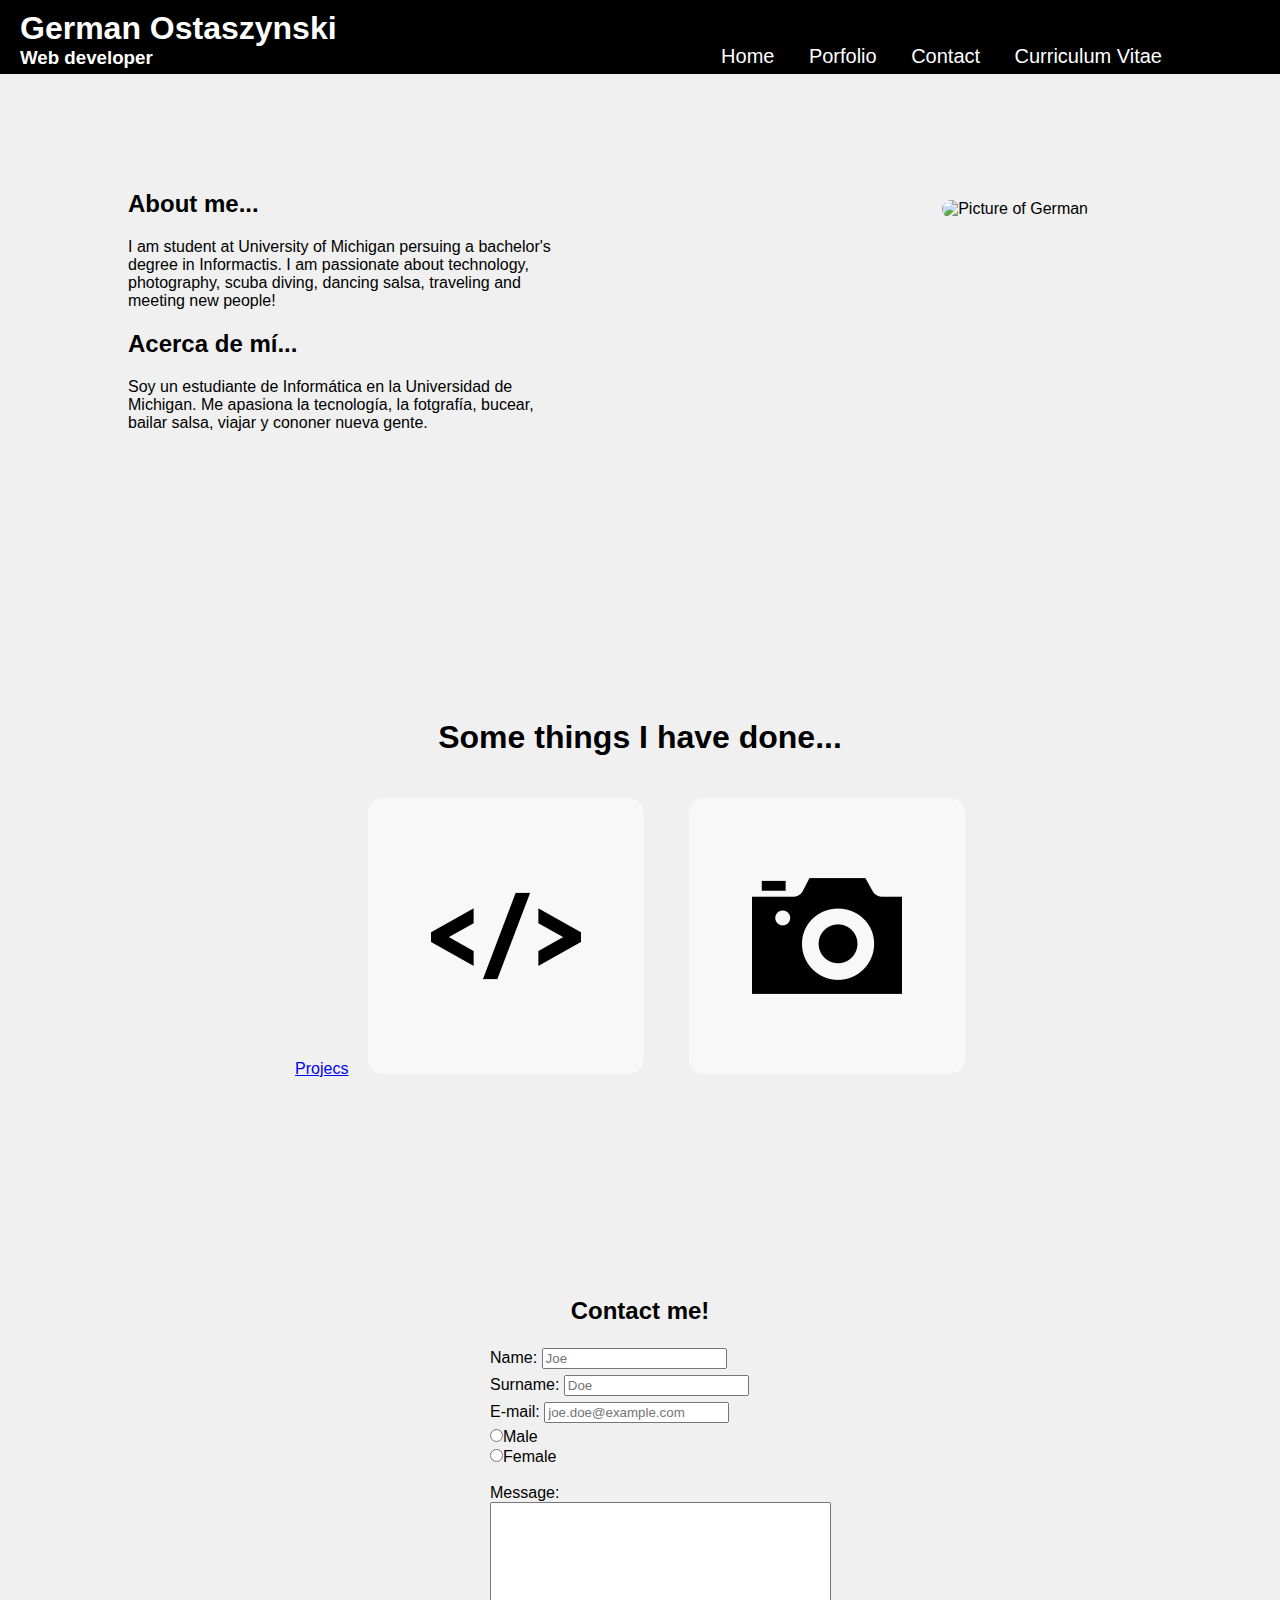
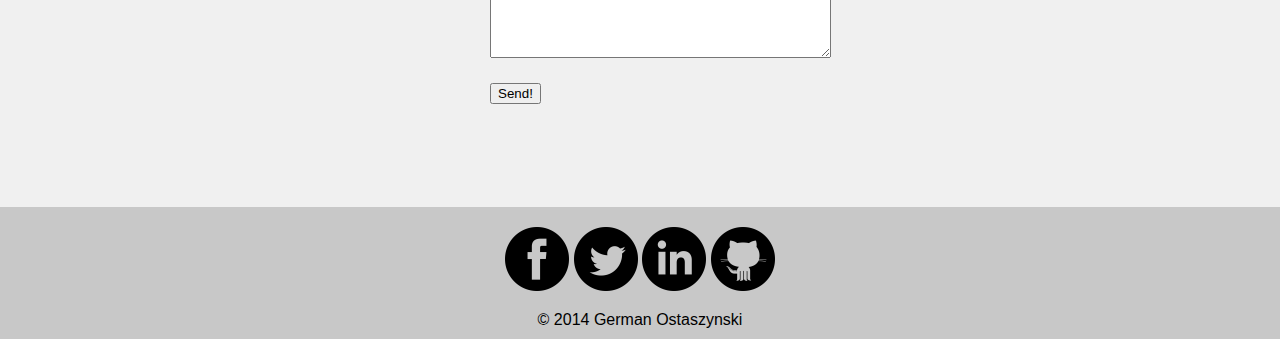
==== index.html @ 59f76b40 "first commit" ====
<!doctype html>
<html>	
  <head> 
    <title>German Ostaszynski | Web developer</title>
    <link rel="icon" href="favicon.ico" type="image/x-icon">
    <link rel="stylesheet" href="stylesheet/main.css">
  </head>
	
  <body>

    <header>
      <div id="name">
	<a href="index.html">
	  <h1>German Ostaszynski</h1>
	  <h3>Web developer</h3>
	</a>
      </div>
      <nav>
	<ul>
	  <li><a href="#about_me" class="smoothScroll">Home</a></li>
	  <li><a href="#portfolio" class="smoothScroll">Porfolio</a></li>
      	  <li><a href="#contact" class="smoothScroll">Contact</a></li>
	  <li><a href="other/resume_GO.pdf">Curriculum Vitae</a></li>
	</ul>
      </nav>
    </header>
		
    <div class = "general_div" id = "about_me">
      <div class="left">
	<h2>About me...</h2>
	<p>
	  I am student at University of Michigan persuing a bachelor's degree in Informactis. I am passionate about technology, photography, scuba diving, dancing salsa, traveling and meeting new people!
	</p>
      	<h2>Acerca de m&iacute;...</h2>
      	<p>
	  Soy un estudiante de Inform&aacute;tica en la Universidad de Michigan. Me apasiona la tecnolog&iacute;a, la fotgraf&iacute;a, bucear, bailar salsa, viajar y cononer nueva gente.
	</p>
      </div>
			
      <div class = "right">
      	<img src="img/volcan_poas.JPG" alt="Picture of German"></a>
      </div>
    </div>

    <a name ="porfolio"></a>
    <div id="portfolio" class = "general_div">
      <h1>Some things I have done...</h1>
      <a href = "code.html">Projecs<img src="img/html.png" alt="Code Icon"></a>
      <a href = "photography.html"><img src="img/photo.png" alt="Camera Icon"></a>
    </div>

    <a name ="contact"></a>
    <div id ="contact" class = "general_div">
      <h2>Contact me!</h2>
      <div id = "contact_div">
	<form action="#" method="POST" name="my_form">
	  <label for="Name">Name:</label>
	  <input type="text" name="Name" placeholder = "Joe" id="Name"><br>
	  <label for="Surname">Surname:</label>
          <input type="text" name="Surname" placeholder = "Doe" id="Surname"><br>
	  <label for "email"> E-mail:</lable>
  	  <input type="email" name="email" placeholder = "joe.doe@example.com" autocomplete="off"><br>
          <input type="radio" name="gender" value="Male" id="male"><label for="male">Male</label><br>				    
	  <input type="radio" name="gender" value="Female" id="female"><label for="female">Female</label><br><br>
	  <label for="essay">Message:</label>
	  <textarea name="essay" id="essay" rows="10" cols="40"></textarea> <br>
	  <br>
	  <input type="submit" value="Send!">
	</form>
      </div>
    </div>

    <footer>
      <a href="http://facebook.com/osgerman"><img src="img/facebook.png" alt="Facebook Logo"></a>
      <a href="http://twitter.com/osgerman"><img src="img/twitter.png" alt="Twitter Logo"></a>
      <a href="https://www.linkedin.com/pub/german-ostaszynski/55/627/456"><img src="img/linkedin.png" alt="LinkedIn Logo"></a>
      <a href="https://github.com/german92"><img src="img/github.png" alt="GitHub Logo"></a>
      <p>&copy; 2014 German Ostaszynski</p>
    </footer>
    
    <script type="text/javascript" src="http://ajax.googleapis.com/ajax/libs/jquery/1.7.1/jquery.min.js"></script>
    <script type="text/javascript" src="javascript/smoothscroll.js"></script>
  </body>
</html>
---- stylesheet/main.css ----
html, body {
    font-family: arial, sans-serif;
    margin: 0;
    padding: 0;
    background-color: #F0F0F0;
}



/*vvvvvvvvvvvvvvvvvvvvvvvvvvvvvvvvvvvvvvvvvvvvvvvvv index.html vvvvvvvvvvvvvvvvvvvvvvvvvvvvvvvvvvvvvvvvvvvvvvvvv*/


/******************************* HEADER *******************************/

header {
	background-color: #000;
	color: #fff;
	padding: 10px 0px 5px 10px;
	width: 100%;
	position: fixed;
	top: 0px;
	overflow: hidden;
}

header a, nav a {
	text-decoration: none;
	color: #fff;
}

header h1, header h3 {
	padding: 0px;
	margin: 0px;
}

header ul {
	margin: 35px 0px 0px 0px;
}

#name {
	float: left;
	position: inline-block;
	margin-left: 10px ;
}

 nav {
 	float: right;
 	position: inline-block;
 	list-style-type: none;
 	margin-right: 10%
 }


nav li {
	display: inline;
	padding-top: 5px;
	padding-left: 30px;
	font-size: 20px
}

/******************************* BODY *******************************/


.general_div {
	margin: 100px 0px 100px 0px;
	clear: both;
	overflow: hidden;
}



/******** ABOUT ME ********/

#about_me {
	clear: both;
	margin-bottom: 150px;
}

.left {
	float: left;
	position: inline-block;
	margin-left: 10%;
  width: 35%;
  margin-top: 70px;
}

.right {
	margin-right: 15%;
	float: right;
	position: inline-block;
	margin-top: 100px;
}

.right img {
    height: 240px;
    width: 360px;
    border-radius: 15px;

}



/******** PORTFOLIO ********/

#portfolio {
	clear: both;
	overflow: hidden;
	text-align: center;
	/*margin: 20px 0px 20px 0px;*/
	padding: 100px 0px 100px 0;
	background: url("../img/water.JPG") no-repeat center center fixed;
	-webkit-background-size: cover;
 	-moz-background-size: cover;
 	-o-background-size: cover;
	background-size: cover;
	height: 100%;

}

#portfolio img {
	padding: 10px 10px 10px 10px;
	background-color: rgba(255,255,255, 0.5);
	border-radius: 15px;
	margin: 20px 20px 0px 20px;

}


/******* CONTACT *******/


#contact h1 {
	clear: both;
	text-align: center;
}

form {
    width: 300px;
    margin: 0 auto;
}


/******** FORM *******/


form input {
	margin: 3px 0px 3px 0px;
}



#contact h2 {	
	text-align: center;

}




/******************************* FOOTER *******************************/


footer {
	clear: both;
	text-align: center;
	padding: 20px 0px 10px 0px;
	background-color: #C8C8C8;
}

footer p {
	margin-bottom: 0px;
}



/*^^^^^^^^^^^^^^^^^^^^^^^^^^^^^^^^^^^^^^^^^^^^^^^^^^^ index.html ^^^^^^^^^^^^^^^^^^^^^^^^^^^^^^^^^^^^^^^^^^^^^^^^^^^*/


#div1 {
	margin-left: 300px;
}

.project { 
	text-align: center; 
	display:inline-block;
	padding: 70px;
	background-color: rgba(30, 177, 250, 0.5);
	border-radius: 20px;
	margin: 60px 30px 60px 30px;
}

.go_back {
	float: right;
}
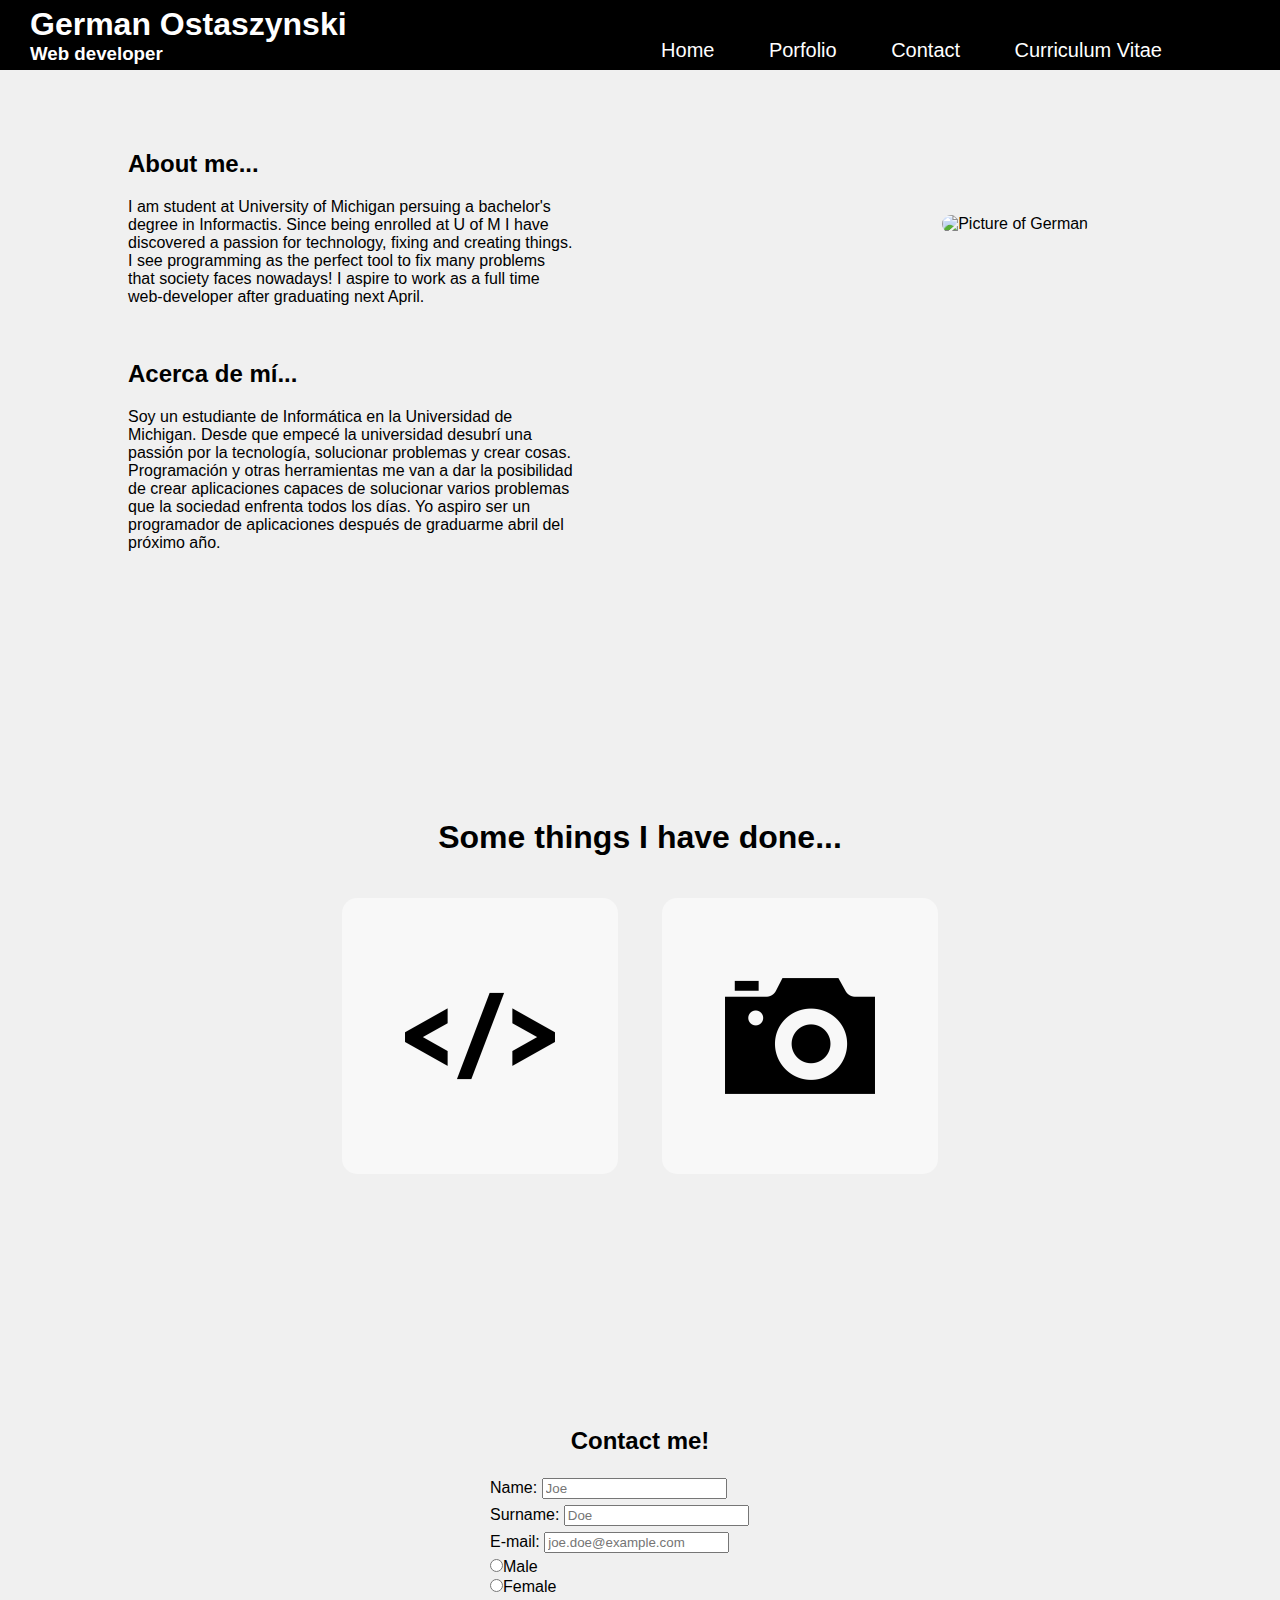
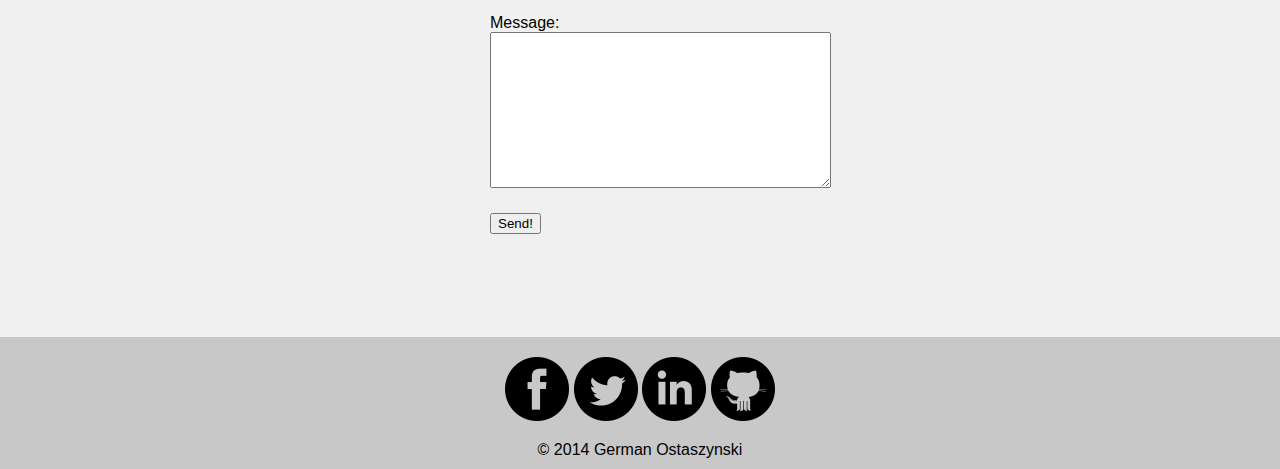
==== commit 019ad110: "Merge pull request #1 from german92/code" ====
--- a/index.html
+++ b/index.html
@@ -2,7 +2,7 @@
 <html>	
   <head> 
     <title>German Ostaszynski | Web developer</title>
-    <link rel="icon" href="favicon.ico" type="image/x-icon">
+    <link rel="icon" href="img/favicon.ico" type="image/x-icon">
     <link rel="stylesheet" href="stylesheet/main.css">
   </head>
 	
@@ -29,11 +29,24 @@
       <div class="left">
 	<h2>About me...</h2>
 	<p>
-	  I am student at University of Michigan persuing a bachelor's degree in Informactis. I am passionate about technology, photography, scuba diving, dancing salsa, traveling and meeting new people!
+	  I am student at University of Michigan persuing a bachelor's degree in
+	  Informactis. Since being enrolled at U of M I have discovered a
+	  passion for technology, fixing and creating things. I see programming
+	  as the perfect tool to fix many problems that society faces nowadays!
+	  I aspire to work as a full time web-developer after graduating next
+	  April.
 	</p>
+	<br>
       	<h2>Acerca de m&iacute;...</h2>
       	<p>
-	  Soy un estudiante de Inform&aacute;tica en la Universidad de Michigan. Me apasiona la tecnolog&iacute;a, la fotgraf&iacute;a, bucear, bailar salsa, viajar y cononer nueva gente.
+	  Soy un estudiante de Inform&aacute;tica en la Universidad de
+	  Michigan. Desde que empec&eacute; la universidad desubr&iacute; una
+	  passi&oacute;n por la tecnolog&iacute;a, solucionar problemas y crear
+	  cosas. Programaci&oacute;n y otras herramientas me van a dar la
+	  posibilidad de crear aplicaciones capaces de solucionar varios
+	  problemas que la sociedad enfrenta todos los d&iacute;as. Yo aspiro
+	  ser un programador de aplicaciones despu&eacute;s de graduarme abril
+	  del pr&oacute;ximo a&ntilde;o.
 	</p>
       </div>
 			
@@ -45,7 +58,7 @@
     <a name ="porfolio"></a>
     <div id="portfolio" class = "general_div">
       <h1>Some things I have done...</h1>
-      <a href = "code.html">Projecs<img src="img/html.png" alt="Code Icon"></a>
+      <a href = "code.html"><img src="img/html.png" alt="Code Icon"></a>
       <a href = "photography.html"><img src="img/photo.png" alt="Camera Icon"></a>
     </div>
 
@@ -53,7 +66,8 @@
     <div id ="contact" class = "general_div">
       <h2>Contact me!</h2>
       <div id = "contact_div">
-	<form action="#" method="POST" name="my_form">
+	<form action="MAILTO:german92@gmail.com" method="GET"
+	  enctype="text/plain" name="my_form">
 	  <label for="Name">Name:</label>
 	  <input type="text" name="Name" placeholder = "Joe" id="Name"><br>
 	  <label for="Surname">Surname:</label>
--- a/stylesheet/main.css
+++ b/stylesheet/main.css
@@ -15,7 +15,7 @@
 header {
 	background-color: #000;
 	color: #fff;
-	padding: 10px 0px 5px 10px;
+	padding: 6px 0px 5px 10px;
 	width: 100%;
 	position: fixed;
 	top: 0px;
@@ -33,13 +33,13 @@
 }
 
 header ul {
-	margin: 35px 0px 0px 0px;
+	margin: 33px 0px 0px 0px;
 }
 
 #name {
 	float: left;
 	position: inline-block;
-	margin-left: 10px ;
+	margin-left: 20px ;
 }
 
  nav {
@@ -53,7 +53,7 @@
 nav li {
 	display: inline;
 	padding-top: 5px;
-	padding-left: 30px;
+	padding-left: 50px;
 	font-size: 20px
 }
 
@@ -72,27 +72,28 @@
 
 #about_me {
 	clear: both;
-	margin-bottom: 150px;
+	margin-top: 60px;
+	margin-bottom: 50px;
 }
 
 .left {
 	float: left;
 	position: inline-block;
 	margin-left: 10%;
-  width: 35%;
-  margin-top: 70px;
+        width: 35%;
+        margin-top: 70px;
 }
 
 .right {
 	margin-right: 15%;
 	float: right;
 	position: inline-block;
-	margin-top: 100px;
+	margin-top: 155px;
 }
 
 .right img {
-    height: 240px;
-    width: 360px;
+    height: 275px;
+    width: 400px;
     border-radius: 15px;
 
 }
@@ -105,8 +106,7 @@
 	clear: both;
 	overflow: hidden;
 	text-align: center;
-	/*margin: 20px 0px 20px 0px;*/
-	padding: 100px 0px 100px 0;
+	padding: 130px 0px 130px 0;
 	background: url("../img/water.JPG") no-repeat center center fixed;
 	-webkit-background-size: cover;
  	-moz-background-size: cover;
@@ -162,6 +162,8 @@
 footer {
 	clear: both;
 	text-align: center;
+	position: relative;
+	bottom: 0;
 	padding: 20px 0px 10px 0px;
 	background-color: #C8C8C8;
 }
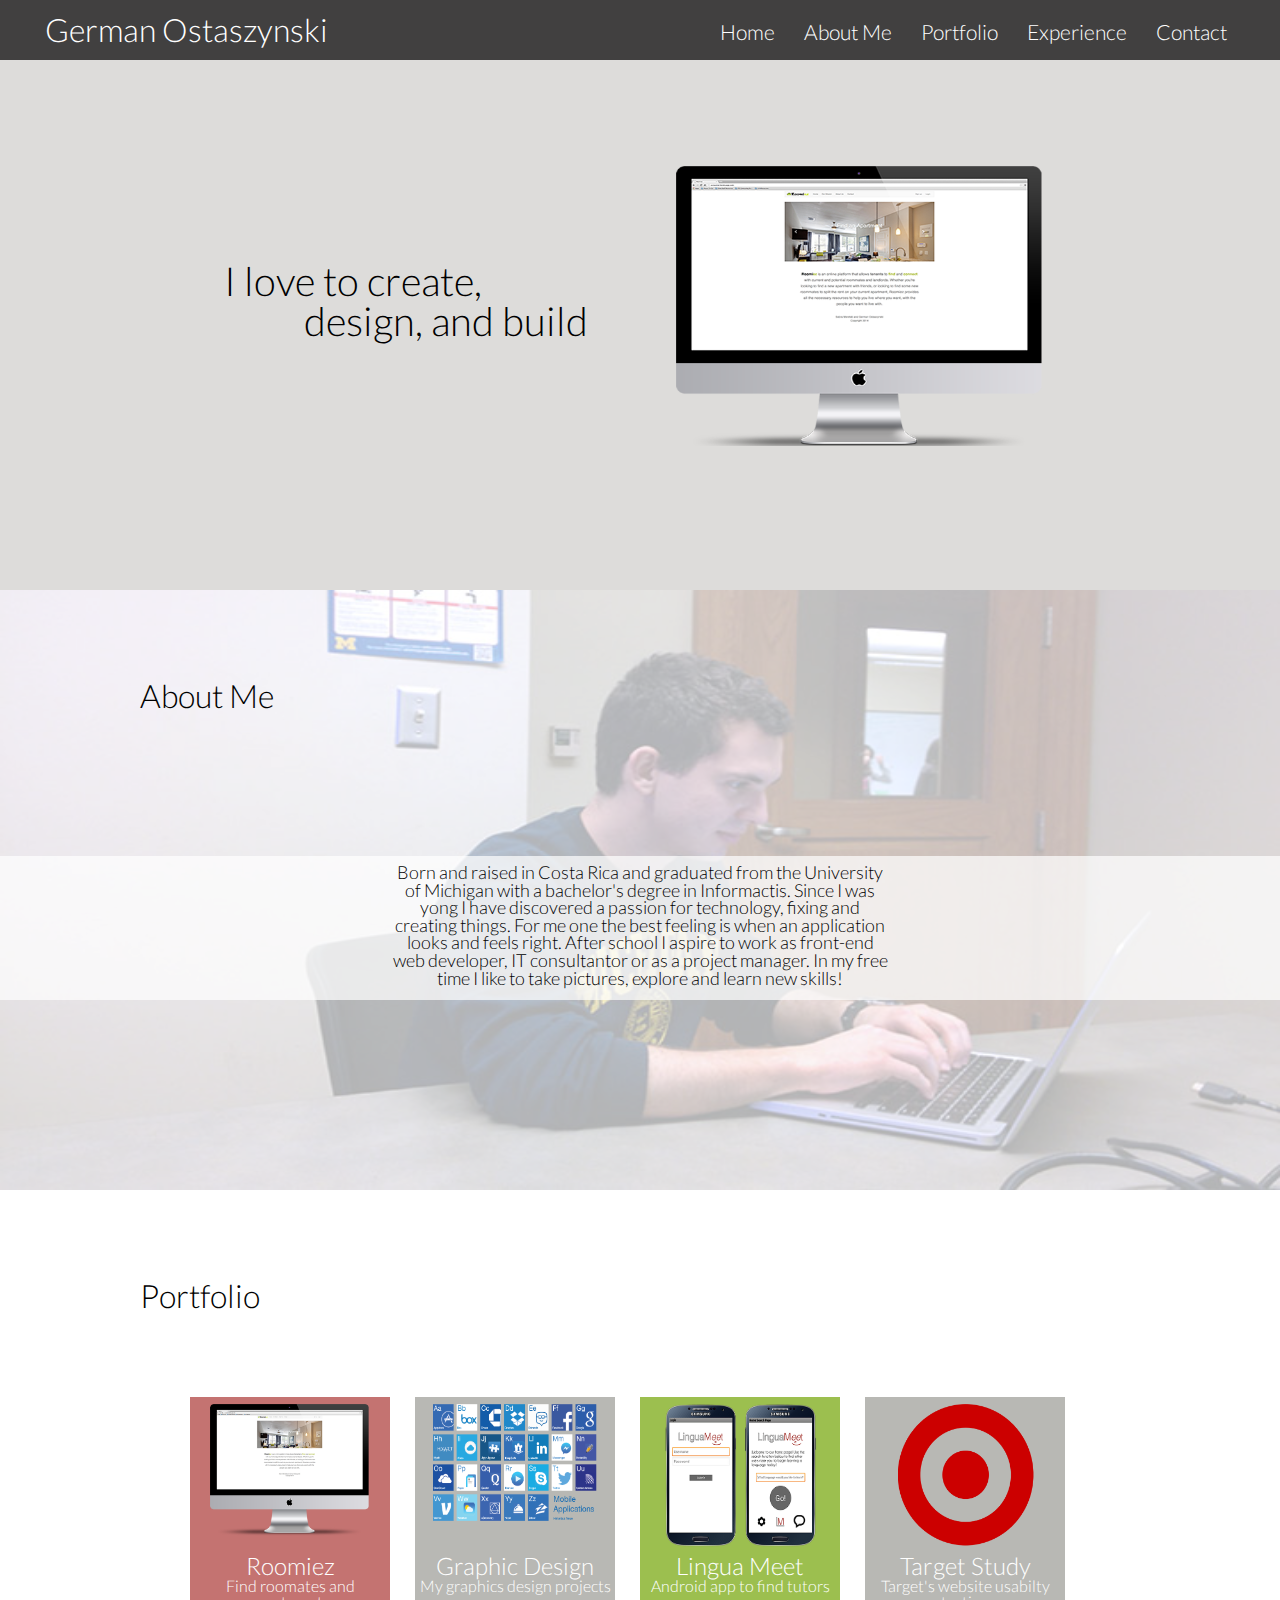
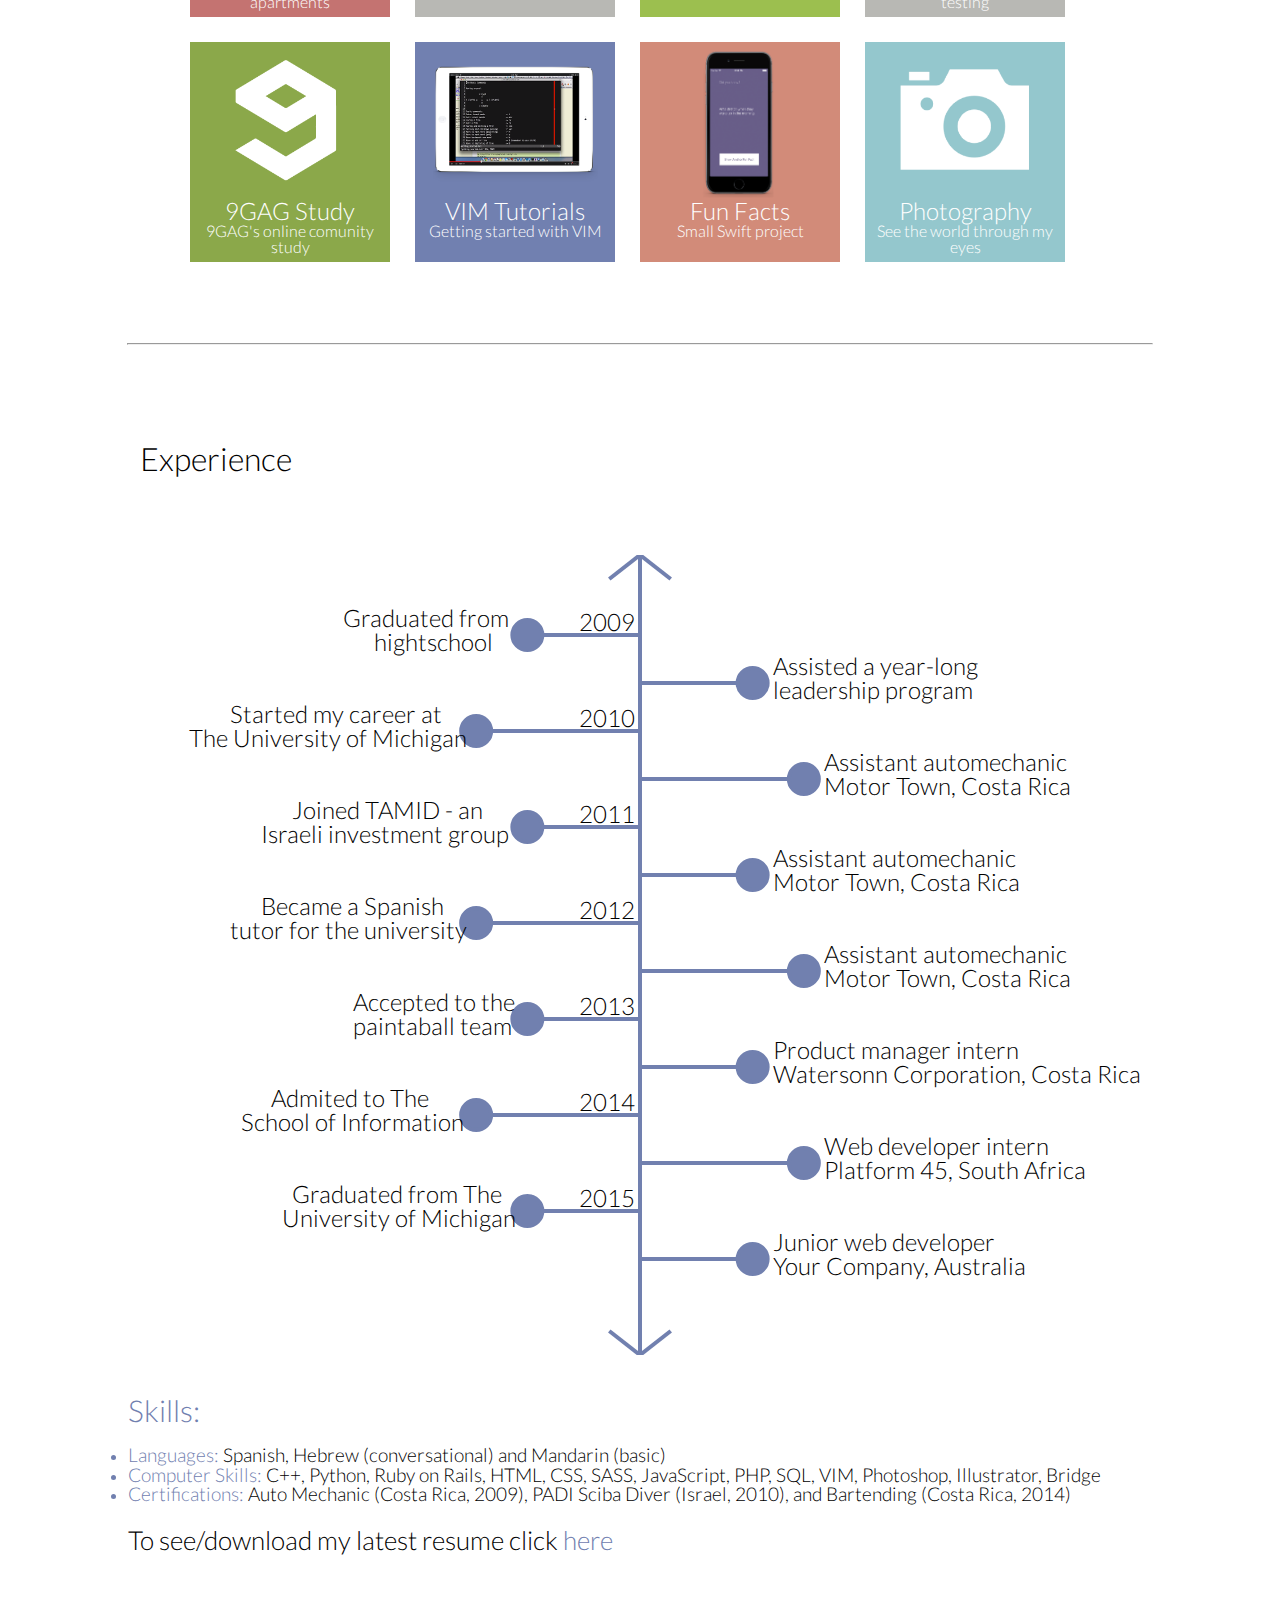
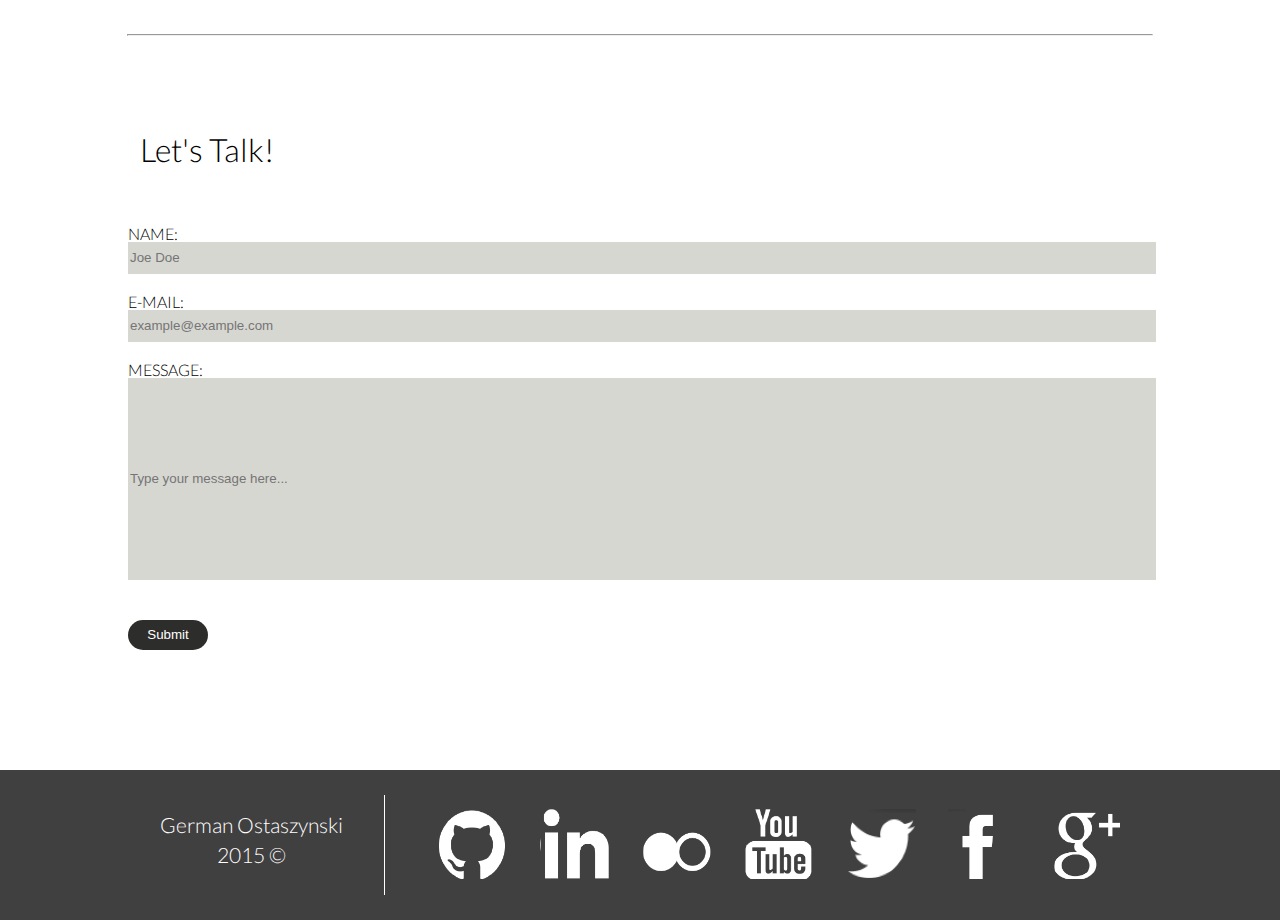
==== commit 36a48970: "improved website interface" ====
--- a/index.html
+++ b/index.html
@@ -1,98 +1,337 @@
-<!doctype html>
-<html>	
-  <head> 
-    <title>German Ostaszynski | Web developer</title>
-    <link rel="icon" href="img/favicon.ico" type="image/x-icon">
-    <link rel="stylesheet" href="stylesheet/main.css">
+<!DOCTYPE html>
+<html>
+  <head>
+    <title>German Ostaszynski | Web Developer & Designer</title>
+    <link rel="stylesheet" type="text/css" href="css/style.css">
+    <script type="text/javascript" src="js/jquery-1.11.3.min.js"></script>  <!-- Incluye un .js externo (JQUERY) -->
   </head>
-	
+
   <body>
 
-    <header>
-      <div id="name">
-	<a href="index.html">
-	  <h1>German Ostaszynski</h1>
-	  <h3>Web developer</h3>
-	</a>
+    <nav>
+      <ul id="nav_name">
+        <li><a href="#nav_name">German Ostaszynski</a></li>
+      </ul>
+      <ul id="nav_list">
+        <li><a href="#home">Home</a></li>
+        <li><a href="#about">About Me</a></li>
+        <li><a href="#portfolio">Portfolio</a></li>
+        <li><a href="#experience">Experience</a></li> 
+        <li><a href="#contact">Contact</a></li>  
+      </ul>
+    </nav>
+
+
+
+    <section id="main">
+
+      <article id="home">
+        <div class="container">
+          <div id="quote">
+            <p>
+              I love to create,<br><span>design, and build</span>
+            </p>
+          </div>
+          <div id="home_pic">
+          </div>
+        </div>
+      </article>
+
+
+      <article id="about">
+        <div id="layer">
+          <div id="about_content">
+            <div class="title">
+              <h1>About Me</h1>
+            </div>
+            <div id="short_bio">
+              <p>
+                Born and raised in Costa Rica and graduated from the University of Michigan 
+                with a bachelor's degree in Informactis. Since I was yong I 
+                have discovered a passion for technology, fixing and creating things. For me 
+                one the best feeling is when an application looks and feels right. After school 
+                I aspire to work as front-end web developer, IT consultantor or as a project manager. 
+                In my free time I like to take pictures, explore and learn new skills!
+              </p>
+            </div>
+          </div>
+        </div>
+      </article>
+
+      <article id="portfolio">
+
+        <div class="title">
+          <h1>Portfolio</h1>
+        </div>
+
+        <div id="portfolio_container">
+          
+          <div class="portfolio_element">
+            <div id="roomiez" class="portfolio_picture">
+            </div>
+            <div class="portfolio_description">
+              <h1>Roomiez</h1>
+              <h2>Find roomates and apartments</h2>
+            </div>
+          </div>
+          
+          <div class="portfolio_element">
+            <div id="graphic_design" class="portfolio_picture">
+            </div>
+            <div class="portfolio_description">
+              <h1>Graphic Design</h1>
+              <h2>My graphics design projects</h2>
+            </div>
+          </div>
+          
+          <div class="portfolio_element">
+            <div id="lingua_meet" class="portfolio_picture">
+            </div>
+            <div class="portfolio_description">
+              <h1>Lingua Meet</h1>
+              <h2>Android app to find tutors</h2>
+            </div>
+          </div>
+          
+          <div class="portfolio_element">
+            <div id="target" class="portfolio_picture">
+            </div>
+            <div class="portfolio_description">
+              <h1>Target Study</h1>
+              <h2>Target's website usabilty testing</h2>
+            </div>
+          </div>
+
+          <div class="portfolio_element">
+            <div id="online_comunity" class="portfolio_picture">
+            </div>
+            <div class="portfolio_description">
+              <h1>9GAG Study</h1>
+              <h2>9GAG's online comunity study</h2>
+            </div>
+          </div>
+
+          <div class="portfolio_element">
+            <div id="vim_tutorials" class="portfolio_picture">
+            </div>
+            <div class="portfolio_description">
+              <h1>VIM Tutorials</h1>
+              <h2>Getting started with VIM</h2>
+            </div>
+          </div>
+
+          <div class="portfolio_element">
+            <div id="fun_facts" class="portfolio_picture">
+            </div>
+            <div class="portfolio_description">
+              <h1>Fun Facts</h1>
+              <h2>Small Swift project</h2>
+            </div>
+          </div>
+
+          <div class="portfolio_element">
+            <div id="photography" class="portfolio_picture">
+            </div>
+            <div class="portfolio_description">
+              <h1>Photography</h1>
+              <h2>See the world through my eyes</h2>
+            </div>
+          </div>
+
+        </div>
+
+      </article>
+
+      <hr>
+
+      <article id="experience">
+        
+        <div class="title">
+          <h1>Experience</h1>
+        </div>
+
+        <div id="timeline">
+          <svg height="800px" width="100%">
+            <line x1="50%" y1="0" x2="50%" y2="100%"/> <!--  Vertical Line -->
+            
+            <line x1="50%" y1="0" x2="53%" y2="3%"/> <!-- Arrow -->
+            <line x1="50%" y1="0" x2="47%" y2="3%"/> <!-- Arrow -->
+
+            <line x1="50%" y1="10%" x2="40%" y2="10%"/> <!-- Line 1 -->
+            <circle cx="39%" cy="10%" r="15"/>
+            <text x="44%" y="9.5%" class="date">2009</text>
+            <text>
+              <tspan x="21%" y="9%">Graduated from</tspan> 
+              <tspan x="24%" y="12%">hightschool</tspan>
+            </text>
+
+            <line x1="50%" y1="16%" x2="60%" y2="16%"/> <!-- Line 1 Right -->
+            <circle cx="61%" cy="16%" r="15"/>
+            <text>
+              <tspan x="63%" y="15%">Assisted a year-long</tspan> 
+              <tspan x="63%" y="18%">leadership program</tspan>
+            </text>
+
+            <line x1="50%" y1="22%" x2="35%" y2="22%"/> <!-- Line 2 -->
+            <circle cx="34%" cy="22%" r="15"/>
+            <text x="44%" y="21.5%" class="date">2010</text>
+            <text>
+              <tspan x="10%" y="21%">Started my career at</tspan> 
+              <tspan x="6%" y="24%">The University of Michigan</tspan>
+            </text>
+            
+            <line x1="50%" y1="28%" x2="65%" y2="28%"/> <!-- Line 2 Right -->
+            <circle cx="66%" cy="28%" r="15"/>
+            <text>
+              <tspan x="68%" y="27%">Assistant automechanic</tspan> 
+              <tspan x="68%" y="30%">Motor Town, Costa Rica</tspan>
+            </text>
+
+            <line x1="50%" y1="34%" x2="40%" y2="34%"/> <!-- Line 3 -->
+            <circle cx="39%" cy="34%" r="15"/>
+            <text x="44%" y="33.5%" class="date">2011</text>
+            <text>
+              <tspan x="16%" y="33%">Joined TAMID - an</tspan> 
+              <tspan x="13%" y="36%">Israeli investment group</tspan>
+            </text>
+
+            <line x1="50%" y1="40%" x2="60%" y2="40%"/> <!-- Line 3 Right -->
+            <circle cx="61%" cy="40%" r="15"/>
+            <text>
+              <tspan x="63%" y="39%">Assistant automechanic</tspan> 
+              <tspan x="63%" y="42%">Motor Town, Costa Rica</tspan>
+            </text>
+
+            <line x1="50%" y1="46%" x2="35%" y2="46%"/> <!-- Line 4 -->
+            <circle cx="34%" cy="46%" r="15"/>
+            <text x="44%" y="45.5%" class="date">2012</text>
+            <text>
+              <tspan x="13%" y="45%">Became a Spanish</tspan> 
+              <tspan x="10%" y="48%">tutor for the university</tspan>
+            </text>
+
+            <line x1="50%" y1="52%" x2="65%" y2="52%"/> <!-- Line 4 Right -->
+            <circle cx="66%" cy="52%" r="15"/>
+            <text>
+              <tspan x="68%" y="51%">Assistant automechanic</tspan> 
+              <tspan x="68%" y="54%">Motor Town, Costa Rica</tspan>
+            </text>
+
+            <line x1="50%" y1="58%" x2="40%" y2="58%"/> <!-- Line 5 -->
+            <circle cx="39%" cy="58%" r="15"/>
+            <text x="44%" y="57.5%" class="date">2013</text>
+            <text>
+              <tspan x="22%" y="57%">Accepted to the</tspan> 
+              <tspan x="22%" y="60%">paintaball team</tspan>
+            </text>
+
+            <line x1="50%" y1="64%" x2="60%" y2="64%"/> <!-- Line 5 Right -->
+            <circle cx="61%" cy="64%" r="15"/>
+            <text>
+              <tspan x="63%" y="63%">Product manager intern</tspan> 
+              <tspan x="63%" y="66%">Watersonn Corporation, Costa Rica</tspan>
+            </text>
+
+            <line x1="50%" y1="70%" x2="35%" y2="70%"/> <!-- Line 6 -->
+            <circle cx="34%" cy="70%" r="15"/>
+            <text x="44%" y="69.5%" class="date">2014</text>
+            <text>
+              <tspan x="14%" y="69%">Admited to The</tspan> 
+              <tspan x="11%" y="72%">School of Information</tspan>
+            </text>
+
+            <line x1="50%" y1="76%" x2="65%" y2="76%"/> <!-- Line 6 Right -->
+            <circle cx="66%" cy="76%" r="15"/>
+            <text>
+              <tspan x="68%" y="75%">Web developer intern</tspan> 
+              <tspan x="68%" y="78%">Platform 45, South Africa</tspan>
+            </text>
+
+            <line x1="50%" y1="82%" x2="40%" y2="82%"/> <!-- Line 7 -->
+            <circle cx="39%" cy="82%" r="15"/>
+            <text x="44%" y="81.5%" class="date">2015</text>
+            <text>
+              <tspan x="16%" y="81%">Graduated from The</tspan> 
+              <tspan x="15%" y="84%">University of Michigan</tspan>
+            </text>
+
+            <line x1="50%" y1="88%" x2="60%" y2="88%"/> <!-- Line 7 Right -->
+            <circle cx="61%" cy="88%" r="15"/>
+            <text>
+              <tspan x="63%" y="87%">Junior web developer</tspan> 
+              <tspan x="63%" y="90%">Your Company, Australia</tspan>
+            </text>
+            
+            <line x1="50%" y1="100%" x2="53%" y2="97%"/> <!-- Arrow -->
+            <line x1="50%" y1="100%" x2="47%" y2="97%"/> <!-- Arrow -->
+          </svg>
+
+
+        </div>
+
+        <div id="additional_info">
+          <h1>Skills:</h1>
+          <ul>
+            <li><p><span class="skills_span">Languages: </span>Spanish, Hebrew (conversational) and Mandarin (basic)</p></li>
+            <li><p><span class="skills_span">Computer Skills: </span>C++, Python, Ruby on Rails, HTML, CSS, SASS, 
+              JavaScript, PHP, SQL, VIM, Photoshop, Illustrator, Bridge</p>
+            </li>
+            <li><p><span class="skills_span">Certifications: </span>Auto Mechanic (Costa Rica, 2009), 
+              PADI Sciba Diver (Israel, 2010), and Bartending (Costa Rica, 2014)</p>  
+            </li>
+          </ul>
+          <p>To see/download my latest resume click <a href="files/German_Ostaszynski_CV.pdf" target="_blank" alt="Resume">here</a></p>
+        </div>
+
+      </article>
+      
+      <hr>
+
+      <article id="contact">
+        <h1 class="title">Let's Talk!</h1>
+        <div id="contact_content">
+          <form action="">
+            NAME: <input type="text" name="name" placeholder="Joe Doe" required> <br>
+            E-MAIL: <input type="email" name="email" placeholder="example@example.com" required> <br>
+            MESSAGE: <input type="text" name="message" placeholder="Type your message here..." required> <br>
+            <input type="submit" value="Submit">
+          </form>
+        </div>
+      </article>
+
+    </section>
+    <footer>
+      <div id="footer_content">
+        
+        <div id="footer_info">
+          <p> German Ostaszynski<br><span>2015 &copy;<span></p>
+        </div>
+
+        <div id="footer_icons">
+          <div id="github">
+          </div>
+          <div id="linkedin">
+          </div>
+          <div id="flickr">
+          </div>
+          <div id="youtube">
+          </div>
+          <div id="twitter">
+          </div>
+          <div id="facebook">
+          </div>
+          <div id="google_plus">
+          </div>
+        </div>
+      
       </div>
-      <nav>
-	<ul>
-	  <li><a href="#about_me" class="smoothScroll">Home</a></li>
-	  <li><a href="#portfolio" class="smoothScroll">Porfolio</a></li>
-      	  <li><a href="#contact" class="smoothScroll">Contact</a></li>
-	  <li><a href="other/resume_GO.pdf">Curriculum Vitae</a></li>
-	</ul>
-      </nav>
-    </header>
-		
-    <div class = "general_div" id = "about_me">
-      <div class="left">
-	<h2>About me...</h2>
-	<p>
-	  I am student at University of Michigan persuing a bachelor's degree in
-	  Informactis. Since being enrolled at U of M I have discovered a
-	  passion for technology, fixing and creating things. I see programming
-	  as the perfect tool to fix many problems that society faces nowadays!
-	  I aspire to work as a full time web-developer after graduating next
-	  April.
-	</p>
-	<br>
-      	<h2>Acerca de m&iacute;...</h2>
-      	<p>
-	  Soy un estudiante de Inform&aacute;tica en la Universidad de
-	  Michigan. Desde que empec&eacute; la universidad desubr&iacute; una
-	  passi&oacute;n por la tecnolog&iacute;a, solucionar problemas y crear
-	  cosas. Programaci&oacute;n y otras herramientas me van a dar la
-	  posibilidad de crear aplicaciones capaces de solucionar varios
-	  problemas que la sociedad enfrenta todos los d&iacute;as. Yo aspiro
-	  ser un programador de aplicaciones despu&eacute;s de graduarme abril
-	  del pr&oacute;ximo a&ntilde;o.
-	</p>
-      </div>
-			
-      <div class = "right">
-      	<img src="img/volcan_poas.JPG" alt="Picture of German"></a>
-      </div>
-    </div>
-
-    <a name ="porfolio"></a>
-    <div id="portfolio" class = "general_div">
-      <h1>Some things I have done...</h1>
-      <a href = "code.html"><img src="img/html.png" alt="Code Icon"></a>
-      <a href = "photography.html"><img src="img/photo.png" alt="Camera Icon"></a>
-    </div>
-
-    <a name ="contact"></a>
-    <div id ="contact" class = "general_div">
-      <h2>Contact me!</h2>
-      <div id = "contact_div">
-	<form action="MAILTO:german92@gmail.com" method="GET"
-	  enctype="text/plain" name="my_form">
-	  <label for="Name">Name:</label>
-	  <input type="text" name="Name" placeholder = "Joe" id="Name"><br>
-	  <label for="Surname">Surname:</label>
-          <input type="text" name="Surname" placeholder = "Doe" id="Surname"><br>
-	  <label for "email"> E-mail:</lable>
-  	  <input type="email" name="email" placeholder = "joe.doe@example.com" autocomplete="off"><br>
-          <input type="radio" name="gender" value="Male" id="male"><label for="male">Male</label><br>				    
-	  <input type="radio" name="gender" value="Female" id="female"><label for="female">Female</label><br><br>
-	  <label for="essay">Message:</label>
-	  <textarea name="essay" id="essay" rows="10" cols="40"></textarea> <br>
-	  <br>
-	  <input type="submit" value="Send!">
-	</form>
-      </div>
-    </div>
-
-    <footer>
-      <a href="http://facebook.com/osgerman"><img src="img/facebook.png" alt="Facebook Logo"></a>
-      <a href="http://twitter.com/osgerman"><img src="img/twitter.png" alt="Twitter Logo"></a>
-      <a href="https://www.linkedin.com/pub/german-ostaszynski/55/627/456"><img src="img/linkedin.png" alt="LinkedIn Logo"></a>
-      <a href="https://github.com/german92"><img src="img/github.png" alt="GitHub Logo"></a>
-      <p>&copy; 2014 German Ostaszynski</p>
+
+      
     </footer>
-    
-    <script type="text/javascript" src="http://ajax.googleapis.com/ajax/libs/jquery/1.7.1/jquery.min.js"></script>
-    <script type="text/javascript" src="javascript/smoothscroll.js"></script>
+   
+    <script type="text/javascript" src="js/output.js"></script>
+
   </body>
+
+
 </html>
--- a/css/style.css
+++ b/css/style.css
@@ -0,0 +1,997 @@
+/* http://meyerweb.com/eric/tools/css/reset/ 
+   v2.0 | 20110126
+   License: none (public domain)
+*/
+
+html, body, div, span, applet, object, iframe,
+h1, h2, h3, h4, h5, h6, p, blockquote, pre,
+a, abbr, acronym, address, big, cite, code,
+del, dfn, em, img, ins, kbd, q, s, samp,
+small, strike, strong, sub, sup, tt, var,
+b, u, i, center,
+dl, dt, dd, ol, ul, li,
+fieldset, form, label, legend,
+table, caption, tbody, tfoot, thead, tr, th, td,
+article, aside, canvas, details, embed, 
+figure, figcaption, footer, header, hgroup, 
+menu, nav, output, ruby, section, summary,
+time, mark, audio, video {
+  margin: 0;
+  padding: 0;
+  border: 0;
+  font-size: 100%;
+  font: inherit;
+  vertical-align: baseline;
+}
+/* HTML5 display-role reset for older browsers */
+article, aside, details, figcaption, figure, 
+footer, header, hgroup, menu, nav, section {
+  display: block;
+}
+body {
+  line-height: 1;
+}
+ol, ul {
+  list-style: none;
+}
+blockquote, q {
+  quotes: none;
+}
+blockquote:before, blockquote:after,
+q:before, q:after {
+  content: '';
+  content: none;
+}
+table {
+  border-collapse: collapse;
+  border-spacing: 0;
+}
+
+
+/*---------------------------- Font --------------------------------*/
+
+
+/* latin-ext */
+@font-face {
+  font-family: 'Lato';
+  font-style: normal;
+  font-weight: 300;
+  src: local('Lato Light'), local('Lato-Light'), url(../fonts/lato_lite_ext.woff2) format('woff2');
+  unicode-range: U+0100-024F, U+1E00-1EFF, U+20A0-20AB, U+20AD-20CF, U+2C60-2C7F, U+A720-A7FF;
+}
+/* latin */
+@font-face {
+  font-family: 'Lato';
+  font-style: normal;
+  font-weight: 300;
+  src: local('Lato Light'), local('Lato-Light'), url(../fonts/lato_lite.woff2) format('woff2');
+  unicode-range: U+0000-00FF, U+0131, U+0152-0153, U+02C6, U+02DA, U+02DC, U+2000-206F, U+2074, U+20AC, U+2212, U+2215, U+E0FF, U+EFFD, U+F000;
+}
+
+
+/*---------------------------- General CSS --------------------------------*/
+
+body {
+  font-family: 'Lato', sans-serif;
+}
+
+a {
+  text-decoration: none;
+  color: #FFF;
+}
+
+#main > article {
+  width: 100%;
+}
+
+.title {
+  font-size: 2em;
+  position: relative;
+  left: 140px;
+  top: 90px;
+  width: 170px;
+}
+
+hr {
+  width: 80%;
+}
+
+
+/*-------------------------- Nav Bar -------------------------------*/
+nav {
+  width: 100%;
+  height: 60px;
+  background-color: rgb(65, 64, 64);
+  position: fixed;
+  z-index: 999;
+}
+
+nav ul {
+  list-style-type: none;
+  color: #FFF;
+  padding: 0;
+}
+
+nav ul li {
+  display: inline;
+  vertical-align: middle;
+}
+
+#nav_name {
+  float: left;
+  font-size: 2em;
+  padding: 10px 0 0 45px;
+}
+
+#nav_list {
+  float: right;
+  padding: 20px 30px 0 0;
+  font-size: 1.3em;
+}
+
+#nav_list li {
+  margin-right: 20px;
+  height: inherit;
+  padding: 10px 3px 8px 2px;
+}
+
+#nav_list li:hover {
+  background-color: rgba(255, 255, 255, 0.7);
+  background-size: auto 100%;
+  color: rgb(65, 64, 64);
+}
+
+
+/*---------------------------- Home --------------------------------*/
+
+#home {
+  background-color: rgb(221, 220, 218);
+  padding-top: 60px;
+}
+
+.container {
+  position: relative;
+  margin: 0px auto;
+  width: 65%;
+  height: inherit;
+}
+
+.container div {
+  display: inline-block;
+}
+
+#quote {
+  position: absolute; 
+  left: 0;
+}
+
+#home_pic {
+  background: url("../img/portfolio_sprite.png") 0 0;
+  background-size: 384% 295%;
+  position: absolute;
+  right: 0;
+}
+
+
+/*---------------------------- About --------------------------------*/
+
+#about {
+  height: 600px;
+  background-image: url("../img/working_computer.jpg");
+  background-size: 100% 100%;
+  background-repeat: no-repeat;
+  position: relative;
+
+}
+
+#layer {
+  background-color: rgba(255, 255, 255, 0.7);
+  position: absolute;
+  top: 0;
+  left: 0;
+  width: 100%;
+  height: 100%;
+}
+
+
+#short_bio {
+  background-color: rgba(255, 255, 255, 0.7); 
+  height: 144px;
+  width: 100%;
+  position: relative;
+  top: 234px;
+}
+
+#short_bio p { 
+  width: 500px;
+  margin: 0 auto;
+  text-align: center;
+  padding-top: 8px;
+  font-size: 1.1em;
+}
+
+
+
+/*---------------------------- Portfolio --------------------------------*/
+
+#portfolio {
+  height: 745px;
+}
+
+#portfolio_container {
+  width: 900px;
+  height: 495px;
+  margin: 175px auto 0;
+}
+
+.portfolio_element {
+  height: 220px;
+  width: 200px;
+  float: left;
+  margin: 0 25px 25px 0;
+}
+
+.portfolio_picture {
+  margin: 7px auto 0;
+  width: 70%;
+  height: 150px;
+  background: url("../img/portfolio_sprite.png");
+}
+
+.portfolio_description {
+  text-align: center;
+  color: #fff;
+}
+
+.portfolio_description h1 {
+  font-size: 1.5em;
+}
+
+.portfolio_element:nth-child(1) {
+  background-color: rgb(196, 115, 113);
+} 
+
+.portfolio_element:nth-child(2) {
+  background-color: rgb(184, 184, 180);
+} 
+ 
+.portfolio_element:nth-child(3) {
+  background-color: rgb(156, 191, 79);
+} 
+
+.portfolio_element:nth-child(4) {
+  background-color: rgb(184, 184, 180);
+} 
+
+.portfolio_element:nth-child(5) {
+  background-color: rgb(139, 168, 74);
+} 
+
+.portfolio_element:nth-child(6) {
+  background-color: rgb(113, 128, 176);
+} 
+
+.portfolio_element:nth-child(7) {
+  background-color: rgb(210, 139, 121);
+}   
+
+.portfolio_element:nth-child(8) {
+  background-color: rgb(148, 199, 205);
+} 
+
+#roomiez {
+  background-position: 0 0;
+  background-size: 396% 255%;
+  width: 160px;
+}
+
+#graphic_design {
+  background-position: -160px 0;
+  background-size: 371% 290%;
+  width: 164px;
+}
+
+#lingua_meet {
+  background-position: 339px 0;
+  background-size: 474% 312%;
+  width: 154px;
+}
+
+#target {
+  background-position: 140px 0;
+  background-size: 409% 243%;
+  width: 137px;
+}
+
+#online_comunity {
+  background-position: 13px -139px;
+  background-size: 415% 248%;
+  width: 137px;
+}
+
+#vim_tutorials {
+  background-position: 495px 250px;
+  background-size: 400% 260%;
+  width: 165px;
+}
+
+#fun_facts {
+  background-position: 225px 206px;
+  background-size: 460% 200%;
+  width: 100px;
+}
+
+#photography {
+  background-position: 148px 227px;
+  background-size: 425% 248%;
+  width: 137px;
+}
+
+
+
+/*---------------------------- Experience --------------------------------*/
+
+#timeline {
+  width: 80%;
+  height: 800px;
+  margin: 170px auto 0;
+  position: relative;
+}
+
+#timeline svg {
+  stroke: rgb(113, 128, 175);
+  stroke-width: 4;
+  fill: rgb(113, 128, 175);
+}
+
+#timeline svg text {
+  fill: #000;
+  stroke-width: 0;
+  font-size: 1.5em;
+}
+
+#additional_info {
+  width: 80%;
+  margin: 40px auto 80px;
+}
+
+#additional_info h1 {
+  font-size: 1.9em;
+  margin-bottom: 20px;
+  list-style-type: none;
+  color: rgb(113, 128, 175);
+}
+
+#additional_info ul {
+  list-style-type: disc;
+  color: rgb(113, 128, 175);
+}
+
+#additional_info p {
+  font-size: 1.2em;
+  color: #000;
+}
+
+#additional_info p span {
+  color: rgb(113, 128, 175);
+}
+  
+#additional_info > p {
+  margin-top: 25px;
+  font-size: 1.6em;
+}
+
+#additional_info a {
+  color: rgb(113, 128, 175);
+}
+
+
+
+/*---------------------------- Contact --------------------------------*/
+
+#contact_content {
+  width: 80%;
+  margin: 150px auto 100px;
+}
+
+input {
+  width: 100%;
+  margin-bottom: 20px;
+  background-color: rgb(215, 215, 210);
+  border:0 none;
+  height: 30px;
+  }
+
+
+input[name="message"] {
+  height: 200px;
+  margin-bottom: 40px;
+
+}
+
+input[type=submit] {
+  padding:5px 15px; 
+  background: rgb(45, 45, 43);
+  color: #FFF; 
+  border:0 none;
+  cursor:pointer;
+  -webkit-border-radius: 5px;
+  border-radius: 20px; 
+  width: 80px;
+}
+
+/*---------------------------- Footer --------------------------------*/
+
+footer {
+  width: 100%;
+  height: 150px;
+  background-color: rgb(65, 64, 64);
+}
+
+
+#footer_content {
+  width: 80%;
+  height: 80%;
+  margin: 0 auto;
+  padding-top: 25px;
+}
+
+#footer_info {
+  float: left;
+  width: 25%;
+  height: 100px;
+  color: #FFF; 
+  border-right: 1px solid #fff;
+  font-size: 1.3em;
+  text-align: center;
+}
+
+#footer_info p {
+  margin: 20px 10px 0 0;
+}
+
+#footer_info p span {
+  display: block;
+  padding-top: 10px;
+}
+
+#footer_icons {
+  float: right;
+}
+
+#footer_icons div {
+  background: url("../img/portfolio_sprite.png");  
+  width: 70px;
+  height: 70px;
+  float: left;
+  margin: 14px 32px 0 0;
+}
+
+#github {
+  background-position: 0px 817px !important;
+  background-size: 777% 530% !important;
+}
+
+#linkedin {
+  background-position: 483px 816px !important;
+  background-size: 786% 530% !important;
+}
+
+#flickr {
+  background-position: -135px 823px !important;
+  background-size: 777% 530% !important;
+}
+
+#youtube {
+  background-position: 394px 816px !important;
+  background-size: 900% 530% !important;
+}
+
+#twitter {
+  background-position: -270px 817px !important;
+  background-size: 777% 530% !important;
+}
+
+#facebook {
+  background-position: -394px 816px !important;
+  background-size: 850% 530% !important;
+}
+
+#google_plus {
+  background-position: -426px 780px !important;
+  background-size: 786% 505% !important;
+}
+
+/*----------------------------------------------------------------------------
+ * --------------------------------Media Queries------------------------------
+ * --------------------------------------------------------------------------- */
+
+
+@media screen and (min-width: 1280px) {
+ 
+/* -------------- Home --------------- */
+
+  #home {
+    height: 530px;
+    display: block;
+  }
+
+  #quote {    
+    font-size: 2.5em;
+    top: 38%; 
+  }
+
+  #quote span {
+    padding-left: 2em;
+  }
+  
+  #home_pic {
+    height: 280px;
+    width: 380px;
+    top: 20%;
+  }
+
+}
+
+
+
+@media screen and (max-width: 1279px) and (min-width: 1024px) {
+ 
+/* -------------- Home --------------- */
+
+  #home {
+    height: 500px;
+  }
+
+  #quote {
+    font-size: 2.2em; 
+    top: 42%;
+  }
+
+  #quote span {
+    padding-left: 2em;
+  }
+  
+  #home_pic {
+    height: 55%;
+    width: 45%;
+    min-height: 220px;
+    min-width: 345px;
+    top: 20%;
+  }
+
+}
+
+
+
+
+@media screen and (max-width: 1023px) and (min-width: 768px){
+
+  /* ----------- Nav Bar ------------- */
+
+  #nav_name {
+    padding: 13px 0 0 22px;
+    font-size: 1.9em;
+  }
+
+  #nav_list {
+    padding: 24px 15px 0 0;
+    font-size: 1.2em;
+  }
+
+  #nav_list li {
+    margin-right: 10px; 
+  }
+
+
+  /* -------------- Home --------------- */
+
+  #home {
+    height: 520px;
+  }
+
+  .container {
+    min-width: 75%;
+  }
+
+  #quote {
+    font-size: 2em; 
+    top: 38%;
+  }
+
+  #quote span {
+    padding-left: 2em;
+  }
+  
+  #home_pic {
+    height: 245px;
+    width: 285px;
+    top: 18%;
+  }
+
+
+
+  /* -------------- Portfolio --------------- */
+
+  #portfolio {
+    height: 960px;
+  }
+
+  #portfolio_container {
+    width: 675px;
+  }
+}
+
+
+@media screen and (max-width: 767px) and (min-width: 600px){
+
+  /* ----------- Nav Bar ------------- */
+
+  nav {
+    height: 90px;
+  }
+
+  #nav_name, #nav_list {
+    float: none;
+    padding: 10px 0 0 25px;
+  }
+
+  #nav_name {
+    padding-top: 8px;
+  }
+
+
+  /* -------------- Home --------------- */
+
+  #home {
+    height: 520px;
+  }
+
+  #quote, #home_pic {
+    display: block;
+    position: static;
+    margin: 0 auto;
+    text-align: center;
+    margin-top: 35px;
+  }
+
+  .container {
+    padding-top: 55px;
+  }
+
+  #quote {
+    font-size: 2.2em; 
+    top: 38%;
+  }
+
+  #quote span {
+    padding-left: 2em;
+  }
+  
+  #home_pic {
+    height: 220px;
+    width: 290px;
+    top: 20%;
+  }
+
+  /* -------------- About --------------- */
+
+  #about {
+    background-image: url("../img/working_tablet.jpg");
+  }
+
+
+  /* -------------- Portfolio --------------- */
+
+  #portfolio {
+    height: 1190px;
+  }
+
+  #portfolio_container {
+    width: 450px;
+  }
+
+
+}
+
+
+@media screen and (max-width: 599px) and (min-width: 481px){
+
+  /* ----------- Nav Bar ------------- */
+
+  nav {
+    height: 90px;
+
+  }
+
+  #nav_name, #nav_list {
+    float: none;
+    padding: 10px 0 0 25px;
+  }
+
+  #nav_name {
+    padding-top: 8px;
+  }
+
+  #nav_list {
+    font-size: 1.1em;
+  }
+
+  #nav_list li {
+    margin-right: 20px;
+  }
+
+
+  /* -------------- Home --------------- */
+
+  #home {
+    height: 500px;
+  }
+
+  #quote, #home_pic {
+    display: block;
+    position: static;
+    margin: 0 auto;
+    text-align: center;
+    margin-top: 20px;
+  }
+
+  .container {
+    padding-top: 50px;
+  }
+
+  #quote {
+    font-size: 2em; 
+    top: 38%;
+  }
+
+  #quote span {
+    padding-left: 2em;
+  }
+  
+  #home_pic {
+    height: 50%;
+    width: 40%;
+    min-height: 200px;
+    min-width: 300px;
+    top: 20%;
+  }
+
+  /* -------------- About --------------- */
+
+  #about {
+    background-image: url("../img/working_tablet.jpg");
+  }
+
+  .title {
+    left: 85px;
+  }
+
+  #short_bio {
+    height: 160px;
+  }
+
+  #short_bio p { 
+    width: 425px;
+  }
+
+
+  /* -------------- Portfolio --------------- */
+
+  #portfolio {
+    height: 1190px;
+  }
+
+  #portfolio_container {
+    width: 430px;
+  }
+
+  .portfolio_element {
+    margin-right: 15px;
+  }
+  
+}
+
+
+
+@media screen and (max-width: 480px) and (min-width: 341px) {
+
+  /* ----------- Nav Bar ------------- */
+
+  nav {
+    text-align: center;
+    height: 252px;
+    position: static;
+
+  }
+
+  nav ul li {
+    display: block;
+    padding: 13px 0 0px 0;  
+    border-bottom: 1px dotted #FFF;
+    height: 30px;
+  }
+
+  #nav_name {
+    background-color: black;
+    float: none;
+    padding: 0;
+  }
+
+  #nav_name li {
+    padding-bottom: 8px;
+  }
+
+  #nav_list {
+    float: none;
+    padding: 0;
+  }
+
+   #nav_list li {
+    margin-right: 0;
+  }
+
+
+ /* -------------- Home --------------- */
+
+  #home {
+    height: 460px;
+    padding-top: 0;
+  }
+
+  #quote, #home_pic {
+    display: block;
+    position: static;
+    margin: 0 auto;
+    text-align: center;
+  }
+
+  .container {
+    padding-top: 50px;
+  }
+
+  #quote {
+    font-size: 1.6em; 
+    top: 38%;
+  }
+
+  #quote span {
+    padding-left: 2em;
+  }
+  
+  #home_pic {
+    height: 50%;
+    width: 40%;
+    min-height: 200px;
+    min-width: 300px;
+    top: 20%;
+    margin-top: 40px;
+  }
+  
+  /* -------------- About --------------- */
+
+  #about {
+    background-image: url("../img/working_mobile.jpg");
+  }
+
+  .title {
+    left: 55px;
+    font-size: 1.8em;
+  }
+
+  #short_bio {
+    height: 160px;
+  }
+
+  #short_bio p { 
+    width: 350px;
+    font-size: 1em;
+  }
+
+
+  /* -------------- Portfolio --------------- */
+
+  #portfolio {
+    height: 1960px;
+  }
+
+  #portfolio_container {
+    width: 200px;
+  }
+
+}
+
+
+@media screen and (max-width: 340px) {
+
+  /* ----------- Nav Bar ------------- */
+
+
+  nav {
+    text-align: center;
+    height: 252px;
+    position: static;
+  }
+
+  nav ul li {
+    display: block;
+    padding: 13px 0 0px 0;  
+    border-bottom: 1px dotted #FFF;
+    height: 30px;
+  }
+
+  #nav_name {
+    background-color: black;
+    float: none;
+    padding: 0;
+  }
+
+  #nav_name li {
+    padding-bottom: 5px;
+  }
+
+  #nav_list {
+    float: none;
+    padding: 0;
+  }
+
+   #nav_list li {
+    margin-right: 0;
+  }
+
+
+ /* -------------- Home --------------- */
+
+  #home {
+    height: 460px;   
+    padding-top: 0;
+  }
+
+  #quote, #home_pic {
+    display: block;
+    position: static;
+    margin: 0 auto;
+    text-align: center;
+    margin-top: 20px;
+  }
+
+  .container {
+    padding-top: 50px;
+  }
+
+  #quote {
+    font-size: 1.5em; 
+    top: 38%;
+  }
+
+  #quote span {
+    padding-left: 2em;
+  }
+  
+  #home_pic {
+    height: 50%;
+    width: 40%;
+    min-height: 200px;
+    min-width: 300px;
+    top: 20%;
+  }
+  
+  /* -------------- About --------------- */
+
+  #about {
+    background-image: url("../img/working_mobile.jpg");
+  }
+
+
+  /* -------------- Portfolio --------------- */
+  
+  #portfolio {
+    height: 1960px;
+  }
+
+  #portfolio_container {
+    width: 200px;
+  }
+
+}
+
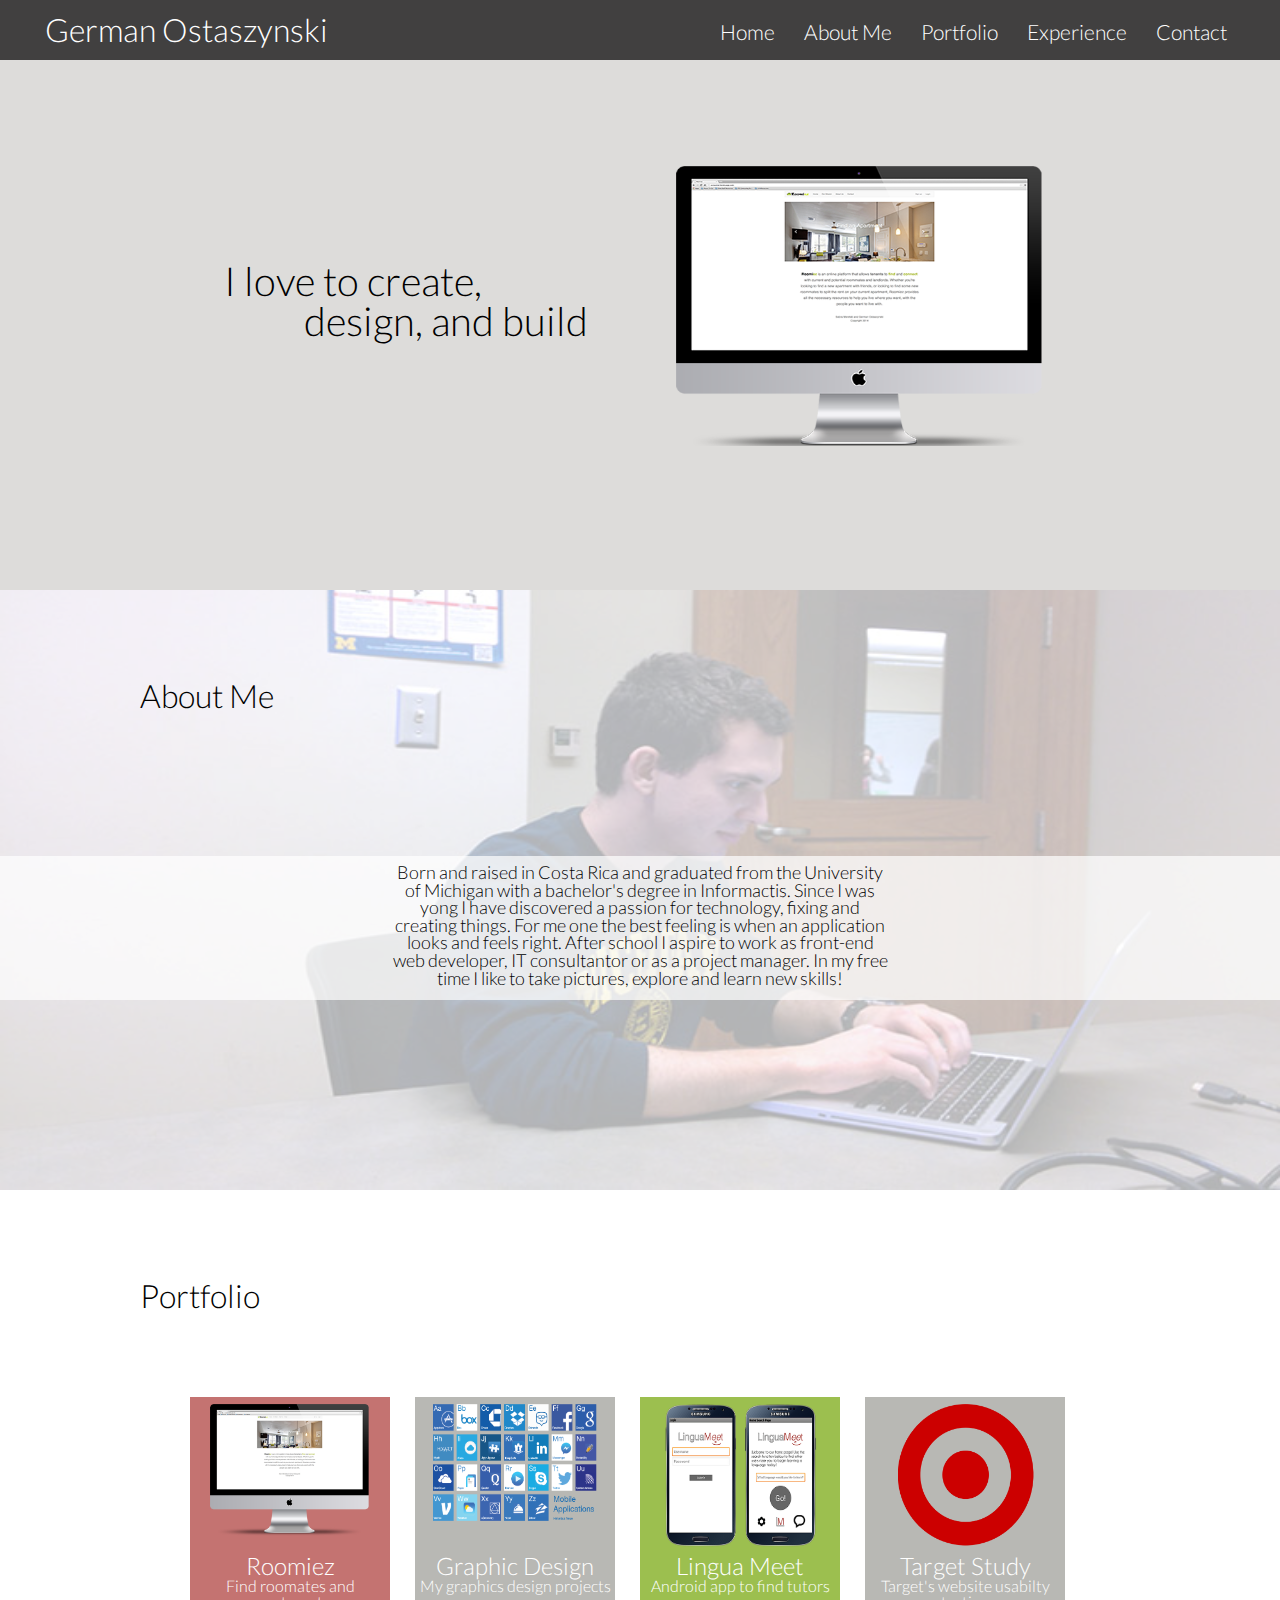
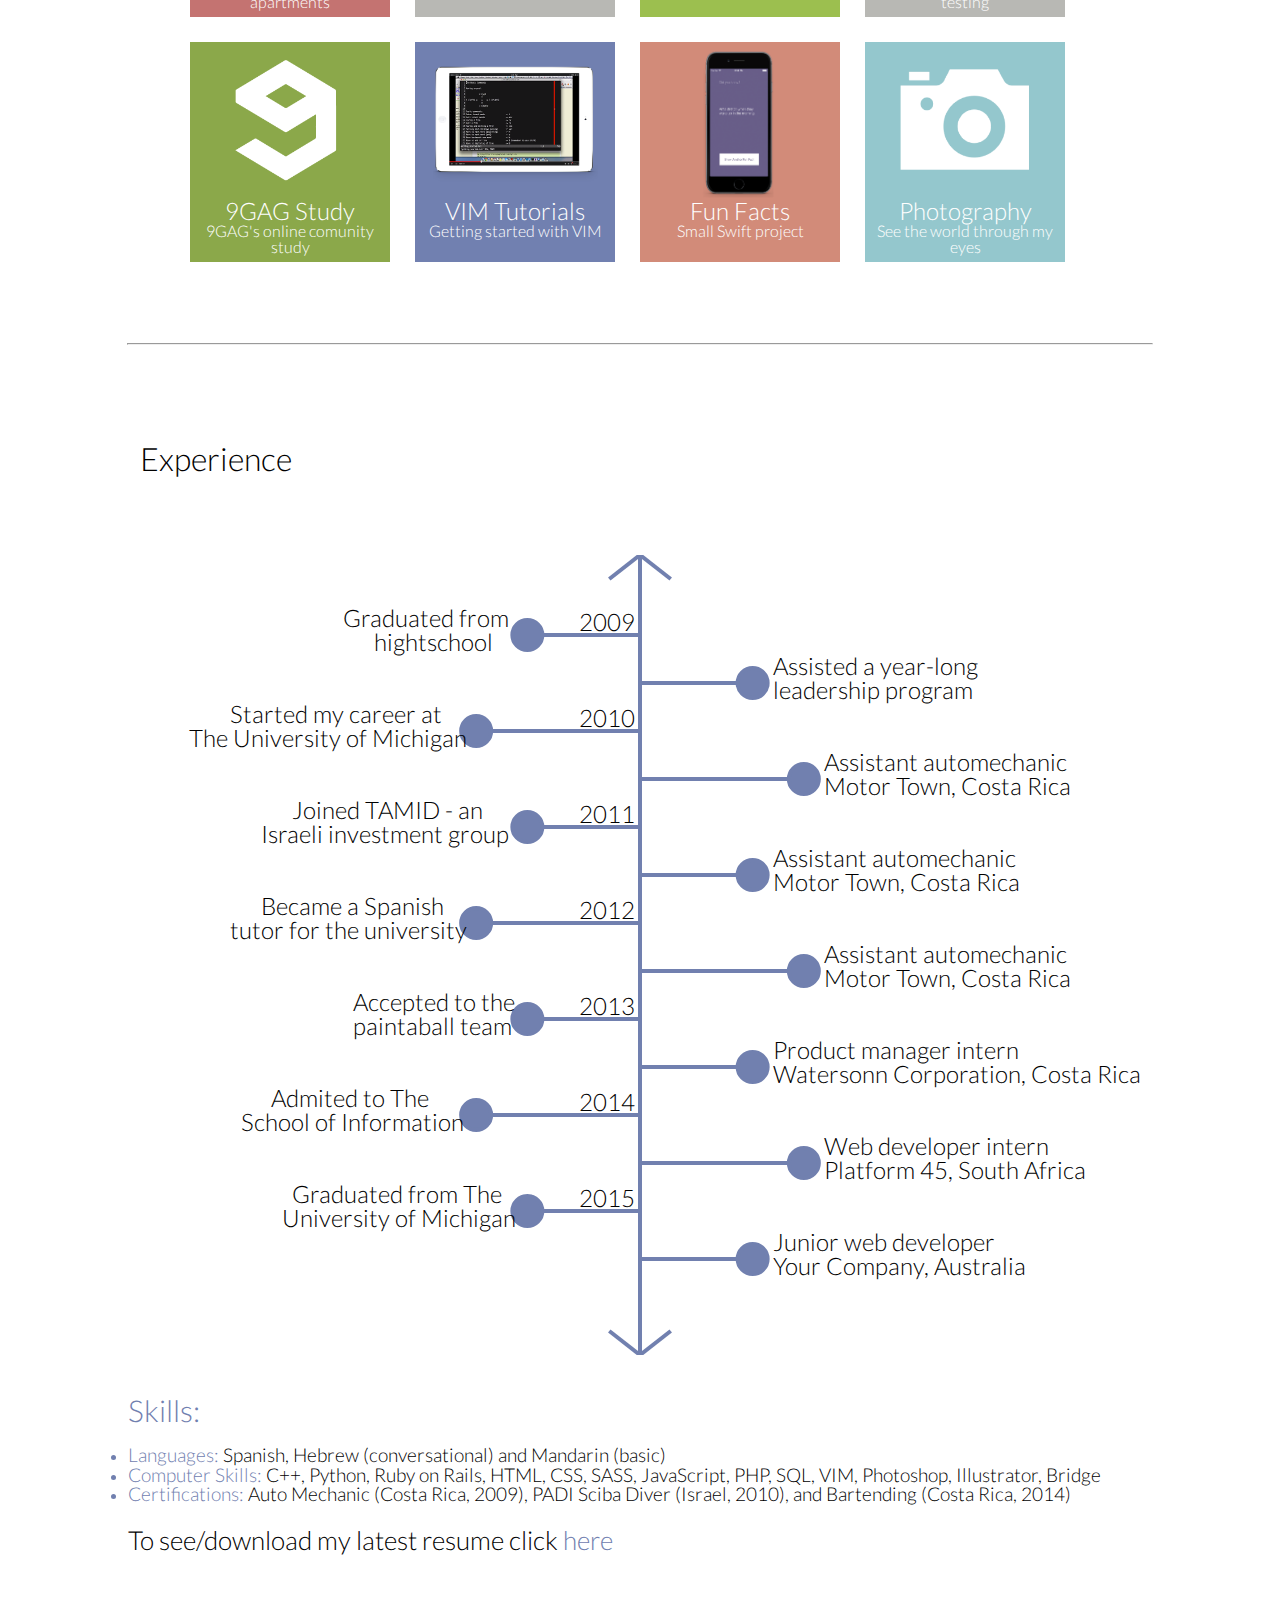
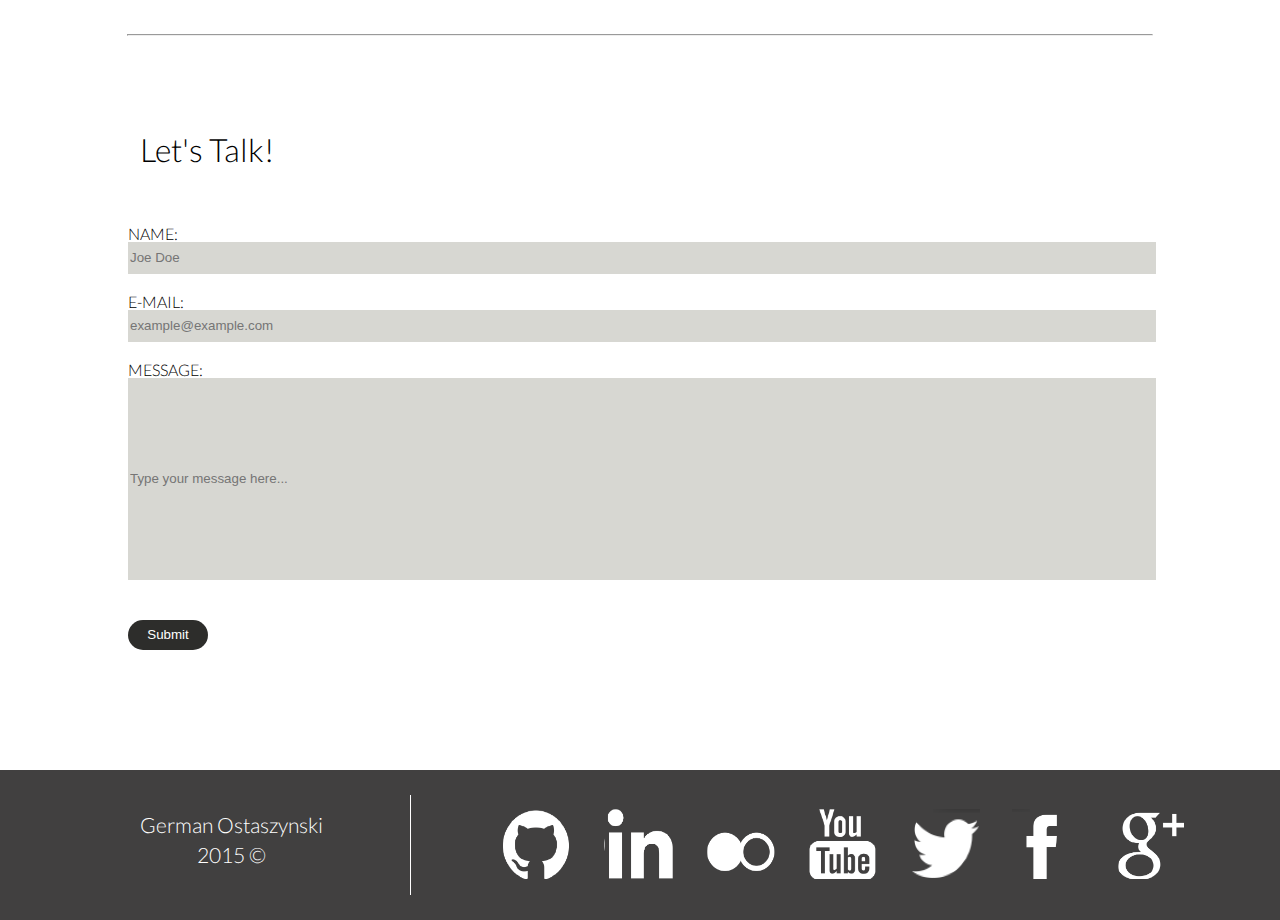
==== commit eceeaae3: "responsive footer up to 600px" ====
--- a/index.html
+++ b/index.html
@@ -3,6 +3,7 @@
   <head>
     <title>German Ostaszynski | Web Developer & Designer</title>
     <link rel="stylesheet" type="text/css" href="css/style.css">
+    <link rel="icon" type="image/png" href="img/favicon16.ico" />
     <script type="text/javascript" src="js/jquery-1.11.3.min.js"></script>  <!-- Incluye un .js externo (JQUERY) -->
   </head>
 
@@ -22,7 +23,6 @@
     </nav>
 
 
-
     <section id="main">
 
       <article id="home">
--- a/css/style.css
+++ b/css/style.css
@@ -430,7 +430,7 @@
 
 
 #footer_content {
-  width: 80%;
+  width: 90%;
   height: 80%;
   margin: 0 auto;
   padding-top: 25px;
@@ -438,7 +438,7 @@
 
 #footer_info {
   float: left;
-  width: 25%;
+  width: 30%;
   height: 100px;
   color: #FFF; 
   border-right: 1px solid #fff;
@@ -537,7 +537,7 @@
 
 @media screen and (max-width: 1279px) and (min-width: 1024px) {
  
-/* -------------- Home --------------- */
+  /* -------------- Home --------------- */
 
   #home {
     height: 500px;
@@ -560,9 +560,18 @@
     top: 20%;
   }
 
-}
-
-
+
+  /* -------------- Footer --------------- */
+  
+  #footer_info {
+    width: 25%;  
+  }
+
+  #footer_icons div {
+    margin-right: 25px;
+  }
+ 
+}
 
 
 @media screen and (max-width: 1023px) and (min-width: 768px){
@@ -620,8 +629,58 @@
   #portfolio_container {
     width: 675px;
   }
-}
-
+
+
+  /* -------------- Footer --------------- */
+  
+  #footer_info {
+    width: 26%;
+    margin-top: 10px;
+    font-size: 1.2em; 
+  }
+
+  #footer_icons div {
+    width: 45px;
+    height: 45px;
+    margin: 35px 25px 0 0;
+  }
+
+  #github {
+    background-position: 7px 821px !important;
+    background-size: 660% 429% !important;
+  }
+
+  #linkedin {
+    background-position: 675px 766px !important;
+    background-size: 800% 530% !important;
+  }
+
+  #flickr {
+    background-position: -89px 768px !important;
+    background-size: 795% 530% !important;
+  }
+
+  #youtube {
+    background-position: 262px 480px !important;
+    background-size: 930% 482% !important;
+  }
+
+  #twitter {
+    background-position: -173px 763px !important;
+    background-size: 777% 530% !important;
+  }
+
+  #facebook {
+    background-position: -235px 763px !important;
+    background-size: 800% 530% !important;
+  }
+
+  #google_plus {
+    background-position: -246px 715px !important;
+    background-size: 710% 495% !important;
+  }
+
+}
 
 @media screen and (max-width: 767px) and (min-width: 600px){
 
@@ -689,6 +748,64 @@
 
   #portfolio_container {
     width: 450px;
+  }
+
+
+  /* -------------- Footer --------------- */
+ 
+  #footer_content {
+    padding-top: 5px;  
+  }
+
+  #footer_info {
+    width: 22%;
+    margin-top: 10px;
+    font-size: 1em; 
+  }
+
+  #footer_icons {
+    width: 340px;  
+  }
+
+  #footer_icons div {
+    width: 45px;
+    height: 45px;
+    margin: 15px 40px 0 0;
+  }
+
+  #github {
+    background-position: 7px 821px !important;
+    background-size: 660% 429% !important;
+  }
+
+  #linkedin {
+    background-position: 675px 766px !important;
+    background-size: 800% 530% !important;
+  }
+
+  #flickr {
+    background-position: -89px 768px !important;
+    background-size: 795% 530% !important;
+  }
+
+  #youtube {
+    background-position: 262px 480px !important;
+    background-size: 930% 482% !important;
+  }
+
+  #twitter {
+    background-position: -173px 763px !important;
+    background-size: 777% 530% !important;
+  }
+
+  #facebook {
+    background-position: -235px 763px !important;
+    background-size: 800% 530% !important;
+  }
+
+  #google_plus {
+    background-position: -246px 715px !important;
+    background-size: 710% 495% !important;
   }
 
 
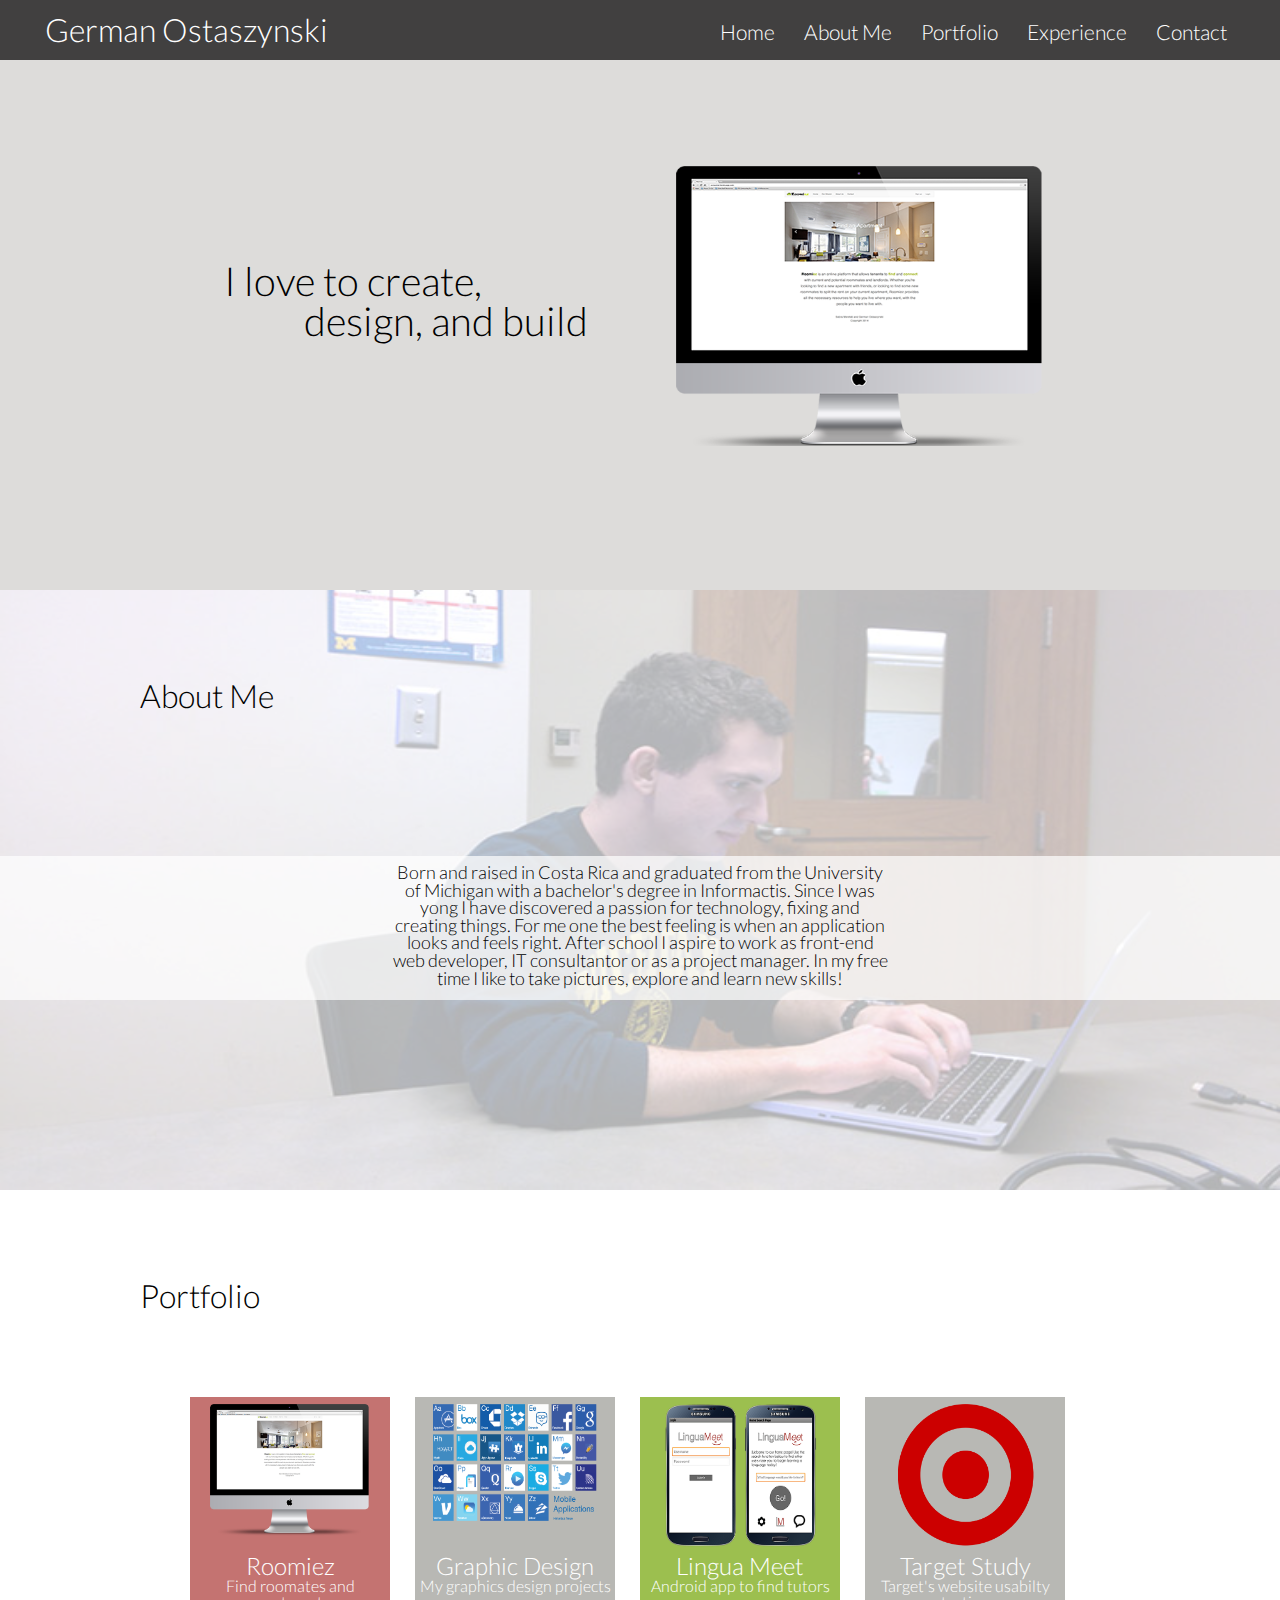
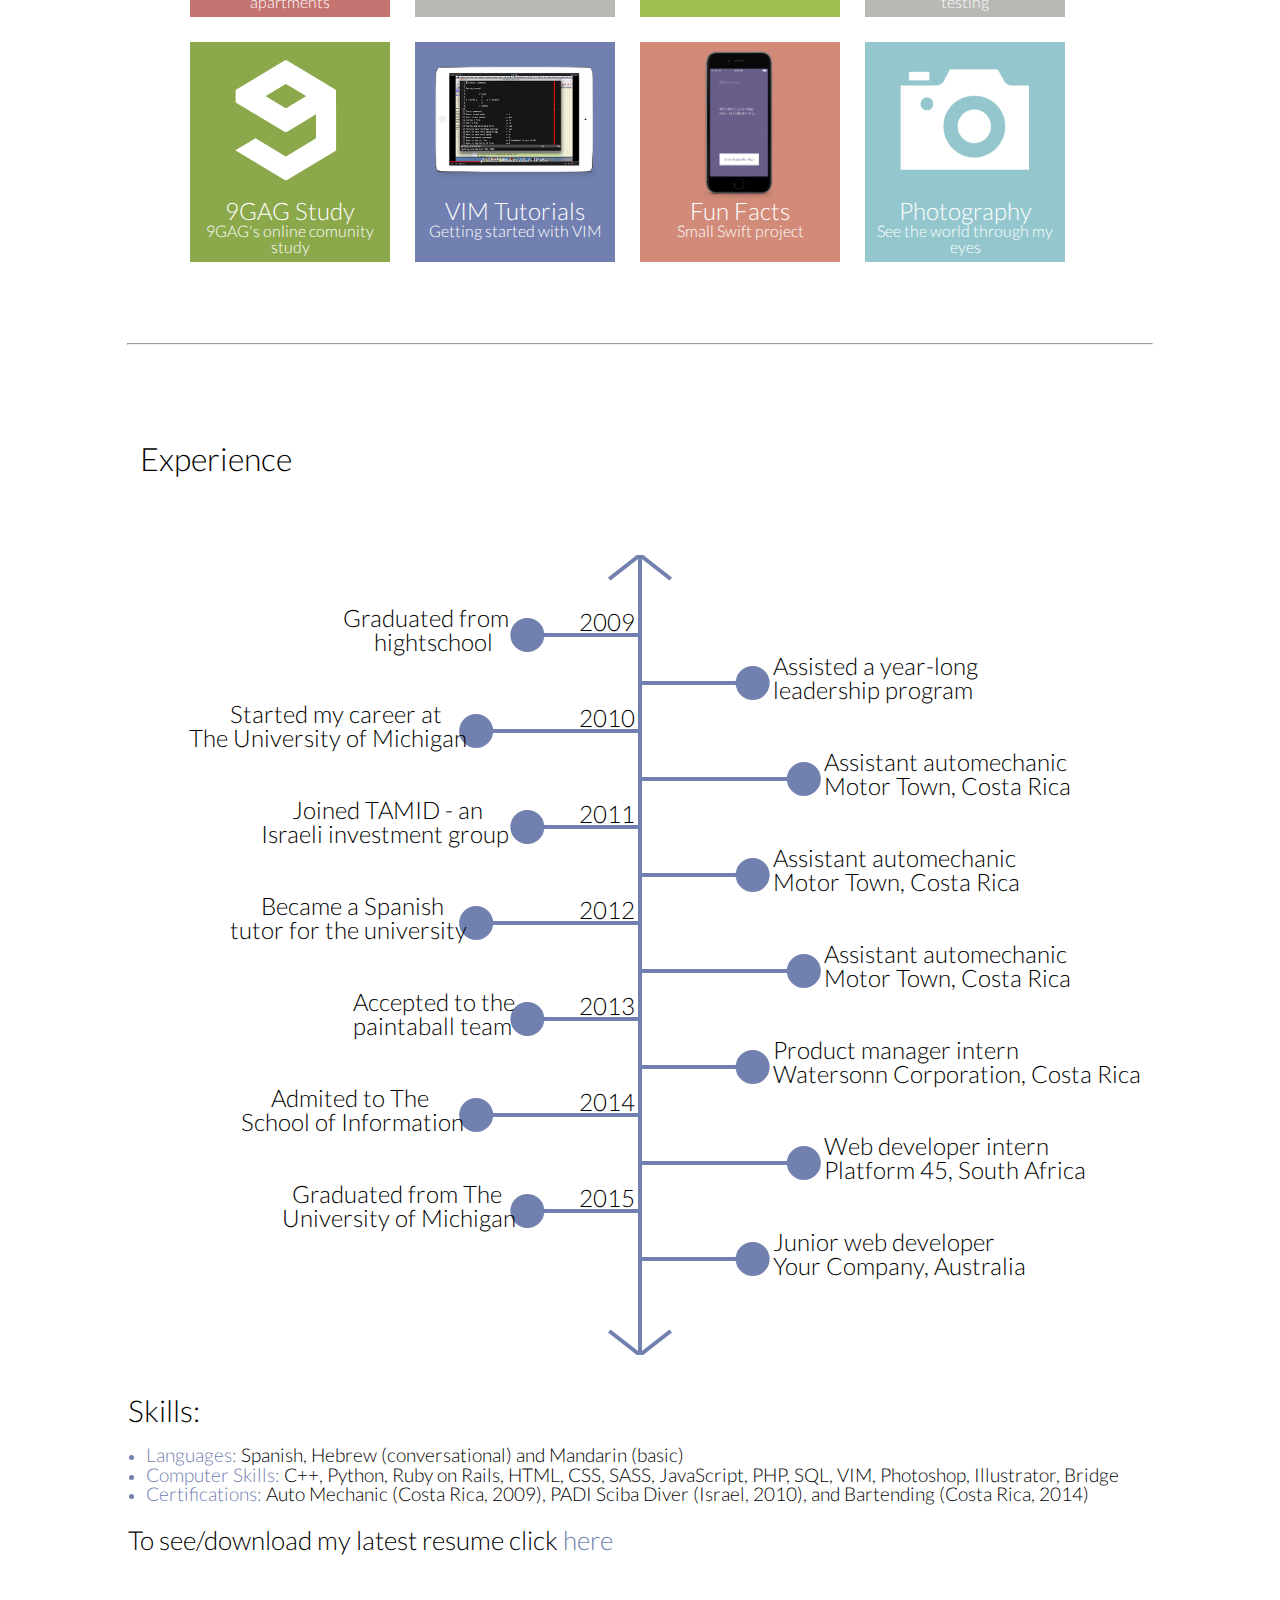
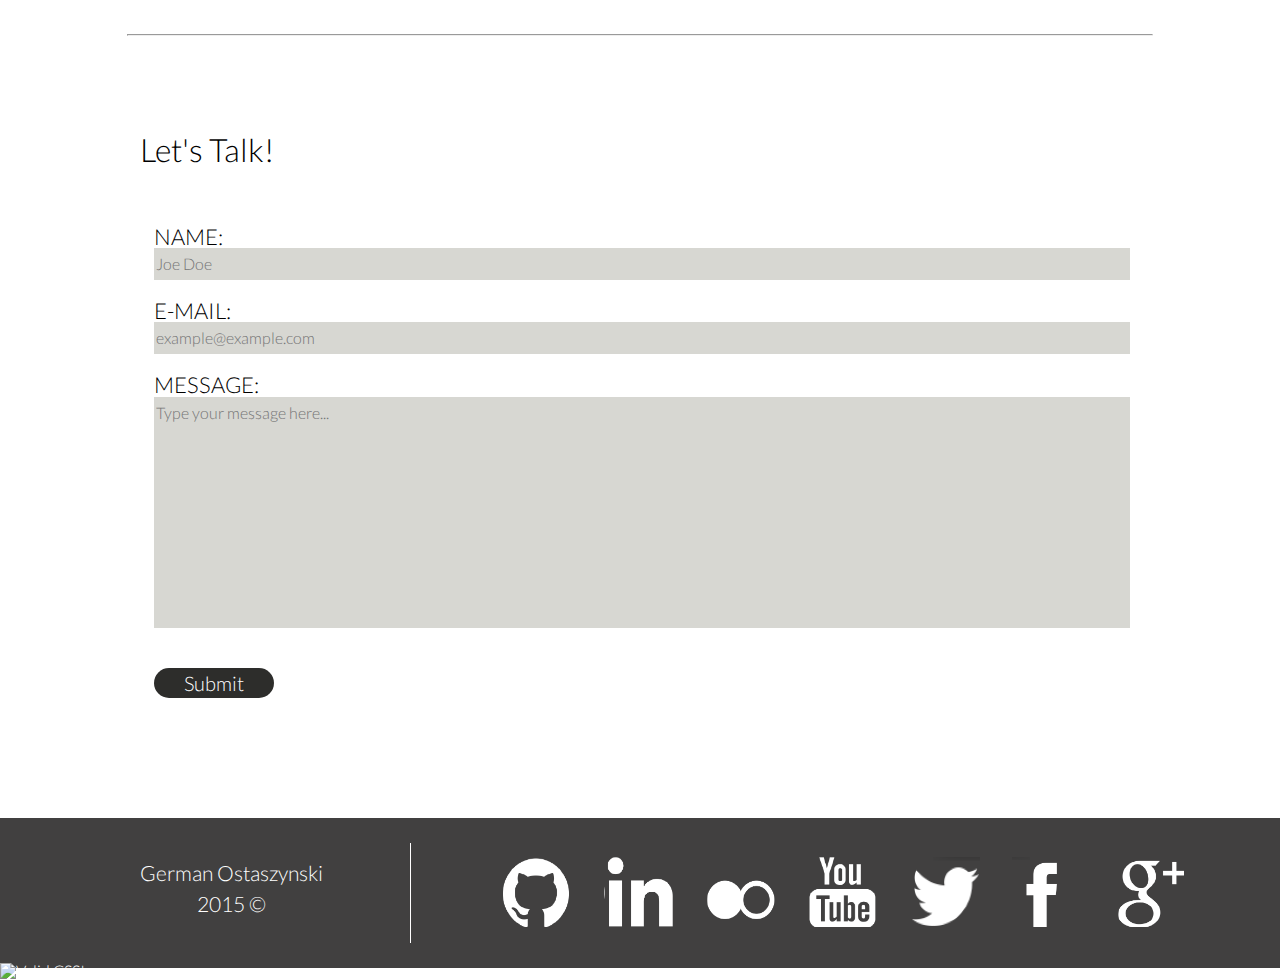
==== commit 866d3132: "added device meta tag and JS playground" ====
--- a/index.html
+++ b/index.html
@@ -3,15 +3,16 @@
   <head>
     <title>German Ostaszynski | Web Developer & Designer</title>
     <link rel="stylesheet" type="text/css" href="css/style.css">
-    <link rel="icon" type="image/png" href="img/favicon16.ico" />
+    <link rel="icon" type="image/png" href="img/favicon64.ico" />
     <script type="text/javascript" src="js/jquery-1.11.3.min.js"></script>  <!-- Incluye un .js externo (JQUERY) -->
+    <meta name="viewport" content="width=device-width, initial-scale=1">
   </head>
 
   <body>
 
     <nav>
       <ul id="nav_name">
-        <li><a href="#nav_name">German Ostaszynski</a></li>
+        <li><a href="#home">German Ostaszynski</a></li>
       </ul>
       <ul id="nav_list">
         <li><a href="#home">Home</a></li>
@@ -32,7 +33,7 @@
               I love to create,<br><span>design, and build</span>
             </p>
           </div>
-          <div id="home_pic">
+          <div id="home_pic" onclick="uno()" >
           </div>
         </div>
       </article>
@@ -151,7 +152,7 @@
         </div>
 
         <div id="timeline">
-          <svg height="800px" width="100%">
+          <svg height="800px" width="100%" stroke="rgb(113, 128, 175)" stroke-width="4" fill="rgb(113, 128, 175)">
             <line x1="50%" y1="0" x2="50%" y2="100%"/> <!--  Vertical Line -->
             
             <line x1="50%" y1="0" x2="53%" y2="3%"/> <!-- Arrow -->
@@ -159,105 +160,105 @@
 
             <line x1="50%" y1="10%" x2="40%" y2="10%"/> <!-- Line 1 -->
             <circle cx="39%" cy="10%" r="15"/>
-            <text x="44%" y="9.5%" class="date">2009</text>
-            <text>
+            <text x="44%" y="9.5%" fill="#000" stroke-width="0" class="date">2009</text>
+            <text fill="#000" stroke-width="0">
               <tspan x="21%" y="9%">Graduated from</tspan> 
               <tspan x="24%" y="12%">hightschool</tspan>
             </text>
 
             <line x1="50%" y1="16%" x2="60%" y2="16%"/> <!-- Line 1 Right -->
             <circle cx="61%" cy="16%" r="15"/>
-            <text>
+            <text fill="#000" stroke-width="0">
               <tspan x="63%" y="15%">Assisted a year-long</tspan> 
               <tspan x="63%" y="18%">leadership program</tspan>
             </text>
 
             <line x1="50%" y1="22%" x2="35%" y2="22%"/> <!-- Line 2 -->
             <circle cx="34%" cy="22%" r="15"/>
-            <text x="44%" y="21.5%" class="date">2010</text>
-            <text>
+            <text x="44%" y="21.5%" fill="#000" stroke-width="0" class="date">2010</text>
+            <text fill="#000" stroke-width="0">
               <tspan x="10%" y="21%">Started my career at</tspan> 
               <tspan x="6%" y="24%">The University of Michigan</tspan>
             </text>
             
             <line x1="50%" y1="28%" x2="65%" y2="28%"/> <!-- Line 2 Right -->
             <circle cx="66%" cy="28%" r="15"/>
-            <text>
+            <text fill="#000" stroke-width="0">
               <tspan x="68%" y="27%">Assistant automechanic</tspan> 
               <tspan x="68%" y="30%">Motor Town, Costa Rica</tspan>
             </text>
 
             <line x1="50%" y1="34%" x2="40%" y2="34%"/> <!-- Line 3 -->
             <circle cx="39%" cy="34%" r="15"/>
-            <text x="44%" y="33.5%" class="date">2011</text>
-            <text>
+            <text x="44%" y="33.5%" fill="#000" stroke-width="0" class="date">2011</text>
+            <text fill="#000" stroke-width="0">
               <tspan x="16%" y="33%">Joined TAMID - an</tspan> 
               <tspan x="13%" y="36%">Israeli investment group</tspan>
             </text>
 
             <line x1="50%" y1="40%" x2="60%" y2="40%"/> <!-- Line 3 Right -->
             <circle cx="61%" cy="40%" r="15"/>
-            <text>
+            <text fill="#000" stroke-width="0">
               <tspan x="63%" y="39%">Assistant automechanic</tspan> 
               <tspan x="63%" y="42%">Motor Town, Costa Rica</tspan>
             </text>
 
             <line x1="50%" y1="46%" x2="35%" y2="46%"/> <!-- Line 4 -->
             <circle cx="34%" cy="46%" r="15"/>
-            <text x="44%" y="45.5%" class="date">2012</text>
-            <text>
+            <text x="44%" y="45.5%" fill="#000" stroke-width="0" class="date">2012</text>
+            <text fill="#000" stroke-width="0">
               <tspan x="13%" y="45%">Became a Spanish</tspan> 
               <tspan x="10%" y="48%">tutor for the university</tspan>
             </text>
 
             <line x1="50%" y1="52%" x2="65%" y2="52%"/> <!-- Line 4 Right -->
             <circle cx="66%" cy="52%" r="15"/>
-            <text>
+            <text fill="#000" stroke-width="0">
               <tspan x="68%" y="51%">Assistant automechanic</tspan> 
               <tspan x="68%" y="54%">Motor Town, Costa Rica</tspan>
             </text>
 
             <line x1="50%" y1="58%" x2="40%" y2="58%"/> <!-- Line 5 -->
             <circle cx="39%" cy="58%" r="15"/>
-            <text x="44%" y="57.5%" class="date">2013</text>
-            <text>
+            <text x="44%" y="57.5%" fill="#000" stroke-width="0" class="date">2013</text>
+            <text fill="#000" stroke-width="0">
               <tspan x="22%" y="57%">Accepted to the</tspan> 
               <tspan x="22%" y="60%">paintaball team</tspan>
             </text>
 
             <line x1="50%" y1="64%" x2="60%" y2="64%"/> <!-- Line 5 Right -->
             <circle cx="61%" cy="64%" r="15"/>
-            <text>
+            <text fill="#000" stroke-width="0">
               <tspan x="63%" y="63%">Product manager intern</tspan> 
               <tspan x="63%" y="66%">Watersonn Corporation, Costa Rica</tspan>
             </text>
 
             <line x1="50%" y1="70%" x2="35%" y2="70%"/> <!-- Line 6 -->
             <circle cx="34%" cy="70%" r="15"/>
-            <text x="44%" y="69.5%" class="date">2014</text>
-            <text>
+            <text x="44%" y="69.5%" fill="#000" stroke-width="0" class="date">2014</text>
+            <text fill="#000" stroke-width="0">
               <tspan x="14%" y="69%">Admited to The</tspan> 
               <tspan x="11%" y="72%">School of Information</tspan>
             </text>
 
             <line x1="50%" y1="76%" x2="65%" y2="76%"/> <!-- Line 6 Right -->
             <circle cx="66%" cy="76%" r="15"/>
-            <text>
+            <text fill="#000" stroke-width="0">
               <tspan x="68%" y="75%">Web developer intern</tspan> 
               <tspan x="68%" y="78%">Platform 45, South Africa</tspan>
             </text>
 
             <line x1="50%" y1="82%" x2="40%" y2="82%"/> <!-- Line 7 -->
             <circle cx="39%" cy="82%" r="15"/>
-            <text x="44%" y="81.5%" class="date">2015</text>
-            <text>
+            <text x="44%" y="81.5%" fill="#000" stroke-width="0" class="date">2015</text>
+            <text fill="#000" stroke-width="0">
               <tspan x="16%" y="81%">Graduated from The</tspan> 
               <tspan x="15%" y="84%">University of Michigan</tspan>
             </text>
 
             <line x1="50%" y1="88%" x2="60%" y2="88%"/> <!-- Line 7 Right -->
             <circle cx="61%" cy="88%" r="15"/>
-            <text>
+            <text fill="#000" stroke-width="0">
               <tspan x="63%" y="87%">Junior web developer</tspan> 
               <tspan x="63%" y="90%">Your Company, Australia</tspan>
             </text>
@@ -280,7 +281,7 @@
               PADI Sciba Diver (Israel, 2010), and Bartending (Costa Rica, 2014)</p>  
             </li>
           </ul>
-          <p>To see/download my latest resume click <a href="files/German_Ostaszynski_CV.pdf" target="_blank" alt="Resume">here</a></p>
+          <p>To see/download my latest resume click <a href="files/German_Ostaszynski_CV.pdf" target="_blank">here</a></p>
         </div>
 
       </article>
@@ -290,7 +291,7 @@
       <article id="contact">
         <h1 class="title">Let's Talk!</h1>
         <div id="contact_content">
-          <form action="">
+          <form>
             NAME: <input type="text" name="name" placeholder="Joe Doe" required> <br>
             E-MAIL: <input type="email" name="email" placeholder="example@example.com" required> <br>
             MESSAGE: <input type="text" name="message" placeholder="Type your message here..." required> <br>
@@ -304,28 +305,50 @@
       <div id="footer_content">
         
         <div id="footer_info">
-          <p> German Ostaszynski<br><span>2015 &copy;<span></p>
+          <p> German Ostaszynski<br><span>2015 &copy;</span></p>
         </div>
 
         <div id="footer_icons">
-          <div id="github">
-          </div>
-          <div id="linkedin">
-          </div>
-          <div id="flickr">
-          </div>
-          <div id="youtube">
-          </div>
-          <div id="twitter">
-          </div>
-          <div id="facebook">
-          </div>
-          <div id="google_plus">
-          </div>
+          <a href="https://github.com/german92" target="_blank">
+            <div id="github">
+            </div>
+          </a>
+          <a href="https://www.linkedin.com/pub/german-ostaszynski/55/627/456" target="_blank">
+            <div id="linkedin">
+            </div>
+          </a>
+          <a href="https://www.flickr.com/people/134314649@N03/" target="_blank">
+            <div id="flickr">
+            </div>
+          </a>
+          <a href="https://www.youtube.com/channel/UCDdXdH-QcEYOKy20ScYQByQ/feed" target="_blank">
+            <div id="youtube">
+            </div>
+          </a>
+          <a href="https://twitter.com/osgerman" target="_blank">
+            <div id="twitter">
+            </div>
+          </a>
+          <a href="https://www.facebook.com/osgerman" target="_blank">
+            <div id="facebook">
+            </div>
+          </a>
+          <a href="https://plus.google.com/+GermanOstaszynski/posts" target="_blank">
+            <div id="google_plus">
+            </div>
+          </a>
         </div>
       
       </div>
 
+      <p>
+        <a href="http://jigsaw.w3.org/css-validator/check/referer">
+        <img style="border:0;width:88px;height:31px"
+          src="http://jigsaw.w3.org/css-validator/images/vcss-blue"
+          alt="Valid CSS!" />
+        </a>
+      </p>
+    
       
     </footer>
    
--- a/css/style.css
+++ b/css/style.css
@@ -75,6 +75,10 @@
   font-family: 'Lato', sans-serif;
 }
 
+@-ms-viewport{
+  width: device-width;
+}
+
 a {
   text-decoration: none;
   color: #FFF;
@@ -338,15 +342,7 @@
   position: relative;
 }
 
-#timeline svg {
-  stroke: rgb(113, 128, 175);
-  stroke-width: 4;
-  fill: rgb(113, 128, 175);
-}
-
 #timeline svg text {
-  fill: #000;
-  stroke-width: 0;
   font-size: 1.5em;
 }
 
@@ -359,12 +355,12 @@
   font-size: 1.9em;
   margin-bottom: 20px;
   list-style-type: none;
-  color: rgb(113, 128, 175);
 }
 
 #additional_info ul {
   list-style-type: disc;
   color: rgb(113, 128, 175);
+  margin-left: 18px;
 }
 
 #additional_info p {
@@ -390,8 +386,9 @@
 /*---------------------------- Contact --------------------------------*/
 
 #contact_content {
-  width: 80%;
+  width: 76%;
   margin: 150px auto 100px;
+  font-size: 1.4em;
 }
 
 input {
@@ -400,24 +397,25 @@
   background-color: rgb(215, 215, 210);
   border:0 none;
   height: 30px;
-  }
+  font-size: 0.7em; 
+  font-family: 'Lato', sans-serif;
+}
 
 
 input[name="message"] {
-  height: 200px;
+  padding-bottom: 200px;
   margin-bottom: 40px;
-
 }
 
 input[type=submit] {
-  padding:5px 15px; 
   background: rgb(45, 45, 43);
   color: #FFF; 
   border:0 none;
   cursor:pointer;
   -webkit-border-radius: 5px;
   border-radius: 20px; 
-  width: 80px;
+  width: 120px;
+  font-size: 0.9em;
 }
 
 /*---------------------------- Footer --------------------------------*/
@@ -818,7 +816,6 @@
 
   nav {
     height: 90px;
-
   }
 
   #nav_name, #nav_list {
@@ -835,7 +832,7 @@
   }
 
   #nav_list li {
-    margin-right: 20px;
+    margin-right: 16px;
   }
 
 
@@ -906,7 +903,66 @@
   .portfolio_element {
     margin-right: 15px;
   }
-  
+
+
+  /* -------------- Footer --------------- */
+ 
+  #footer_content {
+    padding-top: 5px;  
+  }
+
+  #footer_info {
+    width: 22%;
+    margin-top: 10px;
+    font-size: 1em; 
+  }
+
+  #footer_icons {
+    width: 332px;  
+  }
+
+  #footer_icons div {
+    width: 45px;
+    height: 45px;
+    margin: 15px 38px 0 0;
+  }
+
+  #github {
+    background-position: 7px 821px !important;
+    background-size: 660% 429% !important;
+  }
+
+  #linkedin {
+    background-position: 675px 766px !important;
+    background-size: 800% 530% !important;
+  }
+
+  #flickr {
+    background-position: -89px 768px !important;
+    background-size: 795% 530% !important;
+  }
+
+  #youtube {
+    background-position: 262px 480px !important;
+    background-size: 930% 482% !important;
+  }
+
+  #twitter {
+    background-position: -173px 763px !important;
+    background-size: 777% 530% !important;
+  }
+
+  #facebook {
+    background-position: -235px 763px !important;
+    background-size: 800% 530% !important;
+  }
+
+  #google_plus {
+    background-position: -246px 715px !important;
+    background-size: 710% 495% !important;
+  }
+
+
 }
 
 
@@ -1016,6 +1072,66 @@
     width: 200px;
   }
 
+
+
+  /* -------------- Footer --------------- */
+ 
+  #footer_content {
+    padding-top: 5px;  
+  }
+
+  #footer_info {
+    width: 34%;
+    margin-top: 10px;
+    font-size: 1em; 
+  }
+
+  #footer_icons {
+    width: 170px;  
+  }
+
+  #footer_icons div {
+    width: 30px;
+    height: 30px;
+    margin: 15px 25px 0 0;
+  }
+
+  #github {
+    background-position: 3px 895px !important;
+    background-size: 722% 480% !important;
+  }
+
+  #linkedin {
+    background-position: 690px 668px !important;
+    background-size: 797% 527% !important;
+  }
+
+  #flickr {
+    background-position: -60px 35px !important;
+    background-size: 795% 530% !important;
+  }
+
+  #youtube {
+    background-position: 158px 30px !important;
+    background-size: 845% 445% !important;
+  }
+
+  #twitter {
+    background-position: -116px 30px !important;
+    background-size: 777% 530% !important;
+  }
+
+  #facebook {
+    background-position: 84px 30px !important;
+    background-size: 800% 530% !important;
+  }
+
+  #google_plus {
+    background-position: 49px 30px !important;
+    background-size: 710% 495% !important;
+  }
+
+
 }
 
 
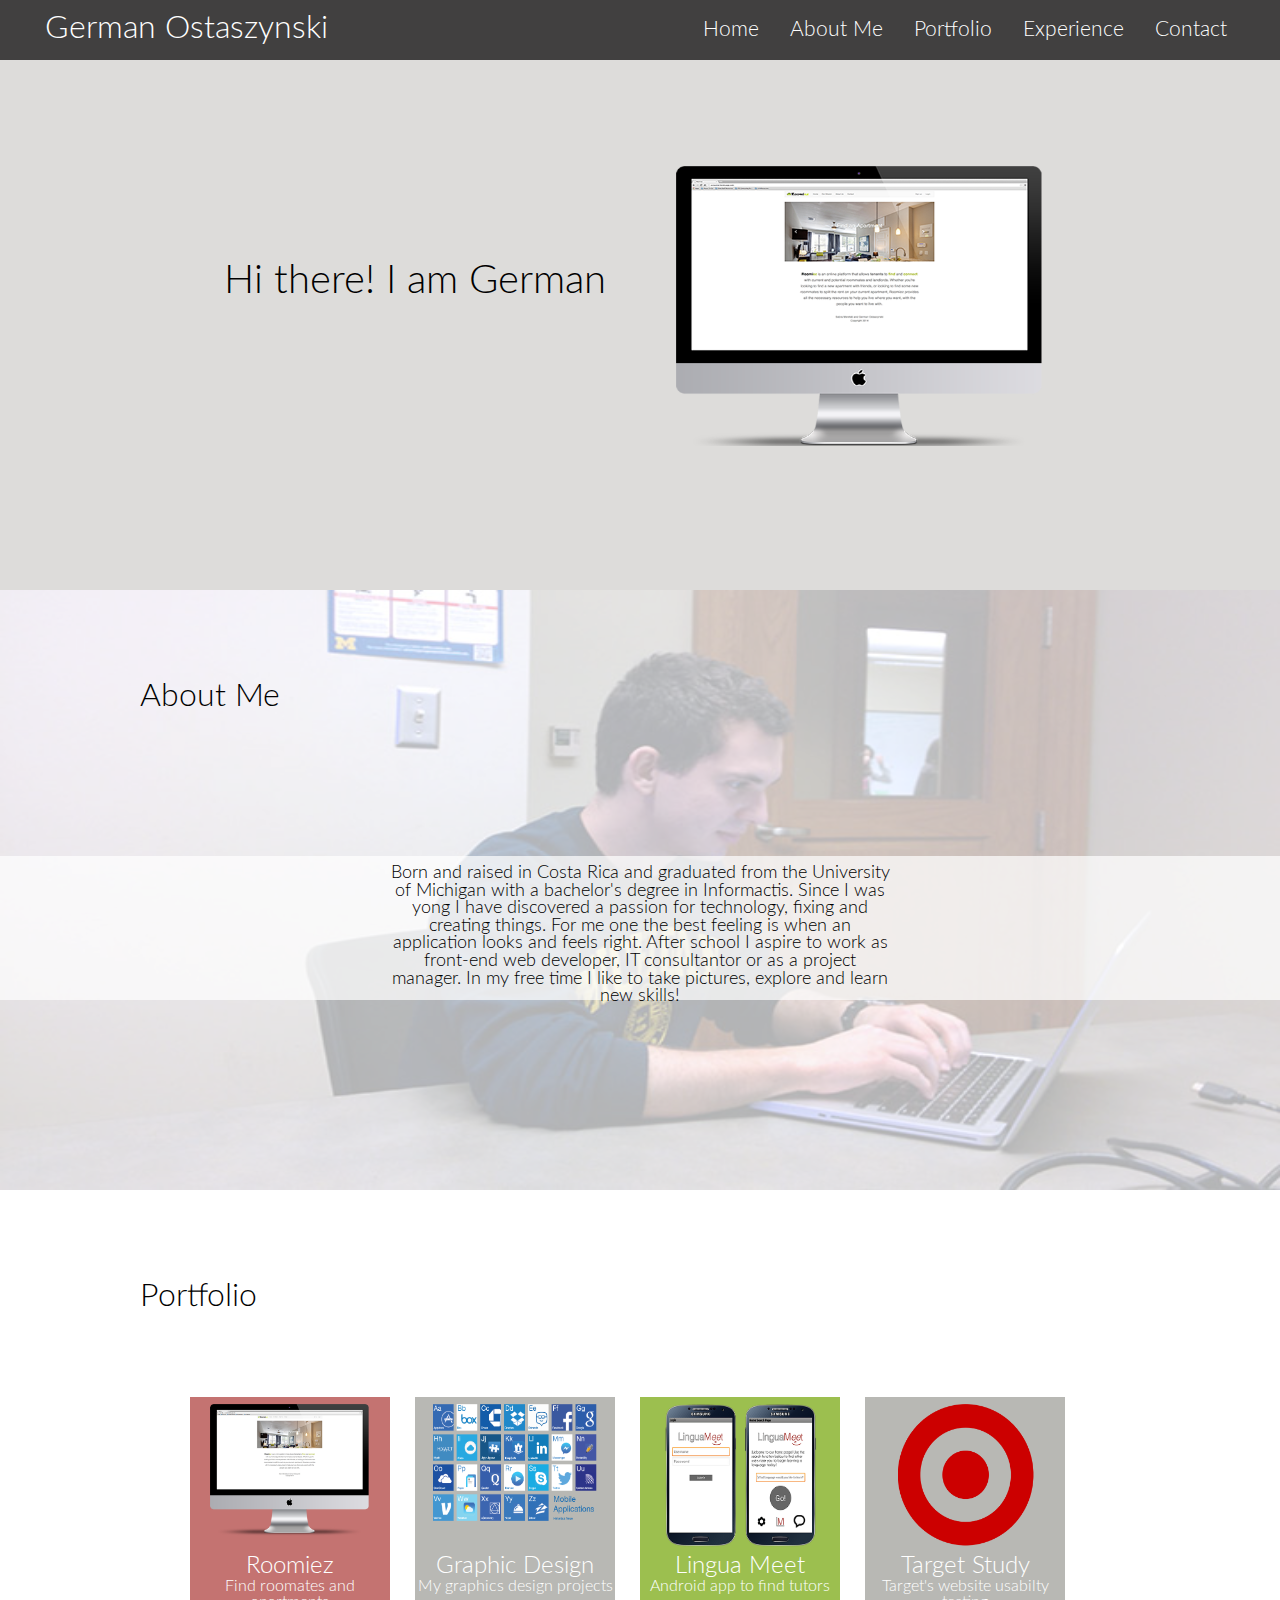
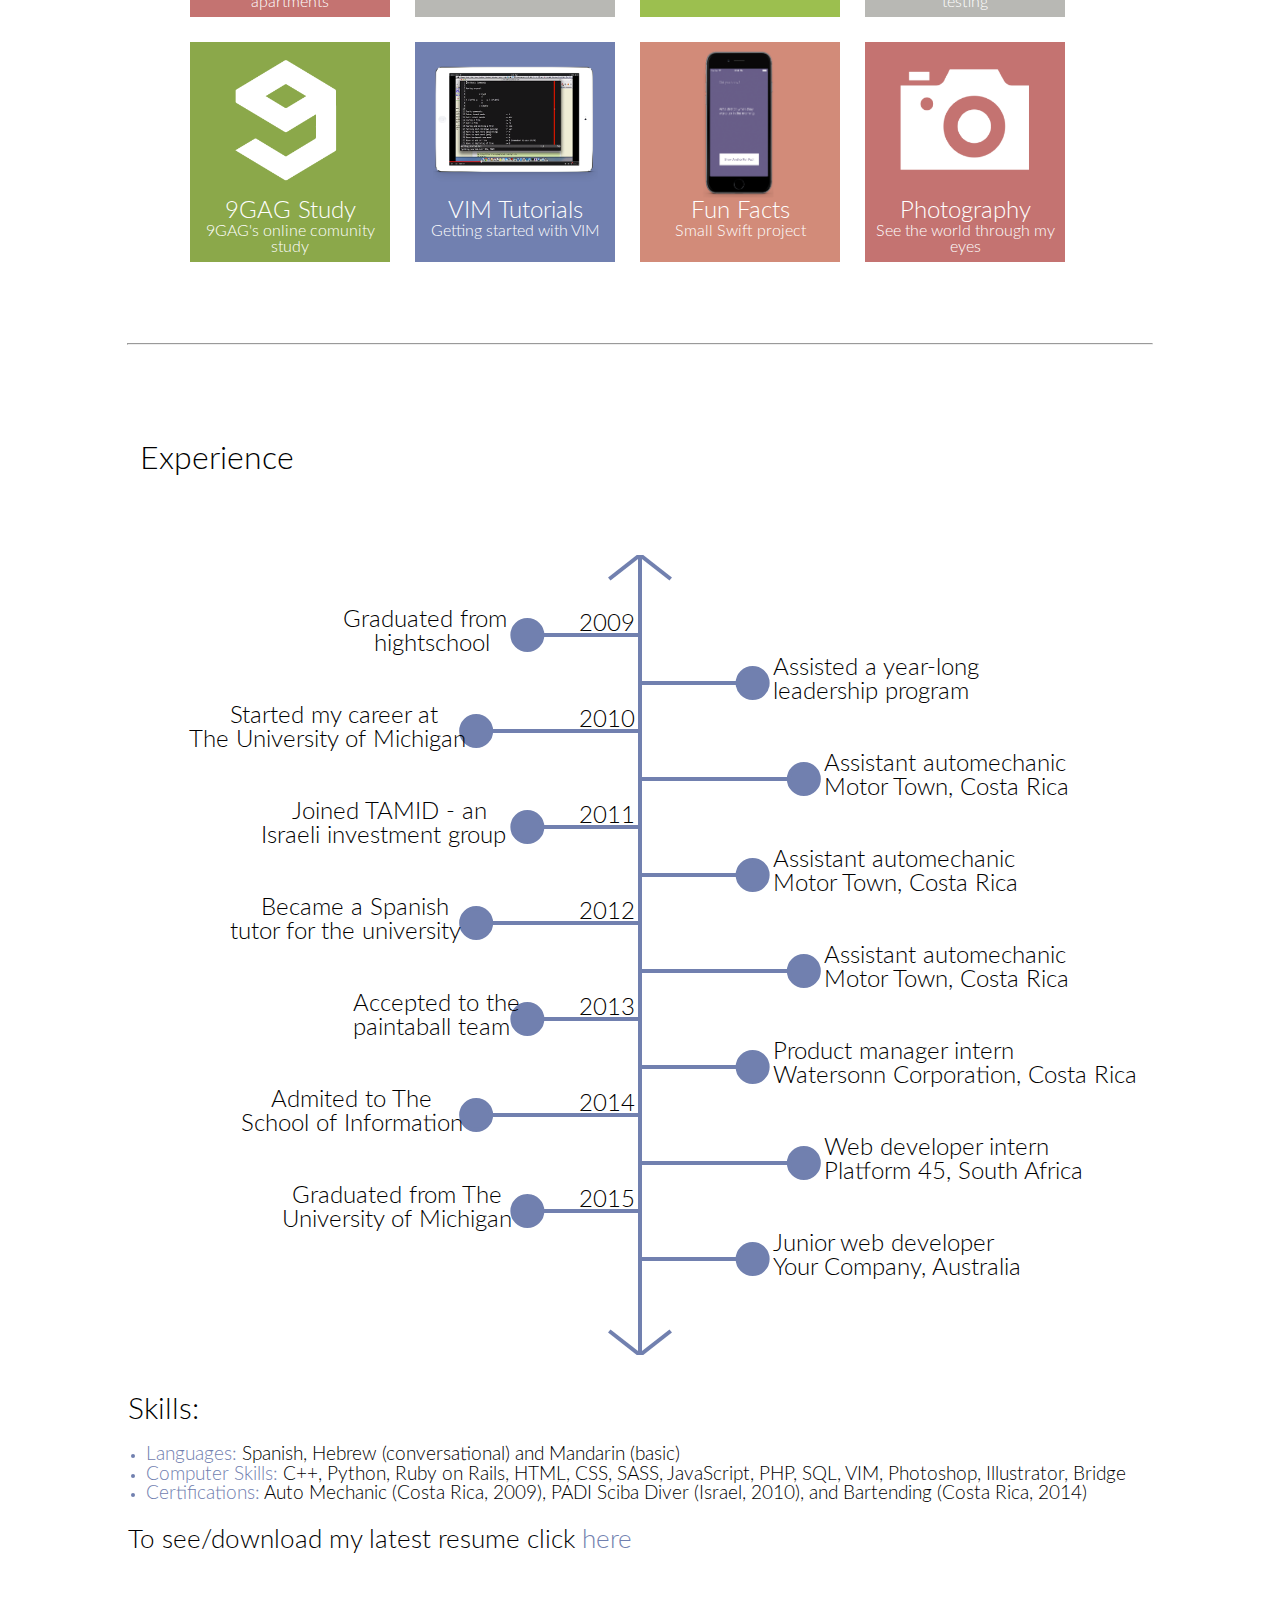
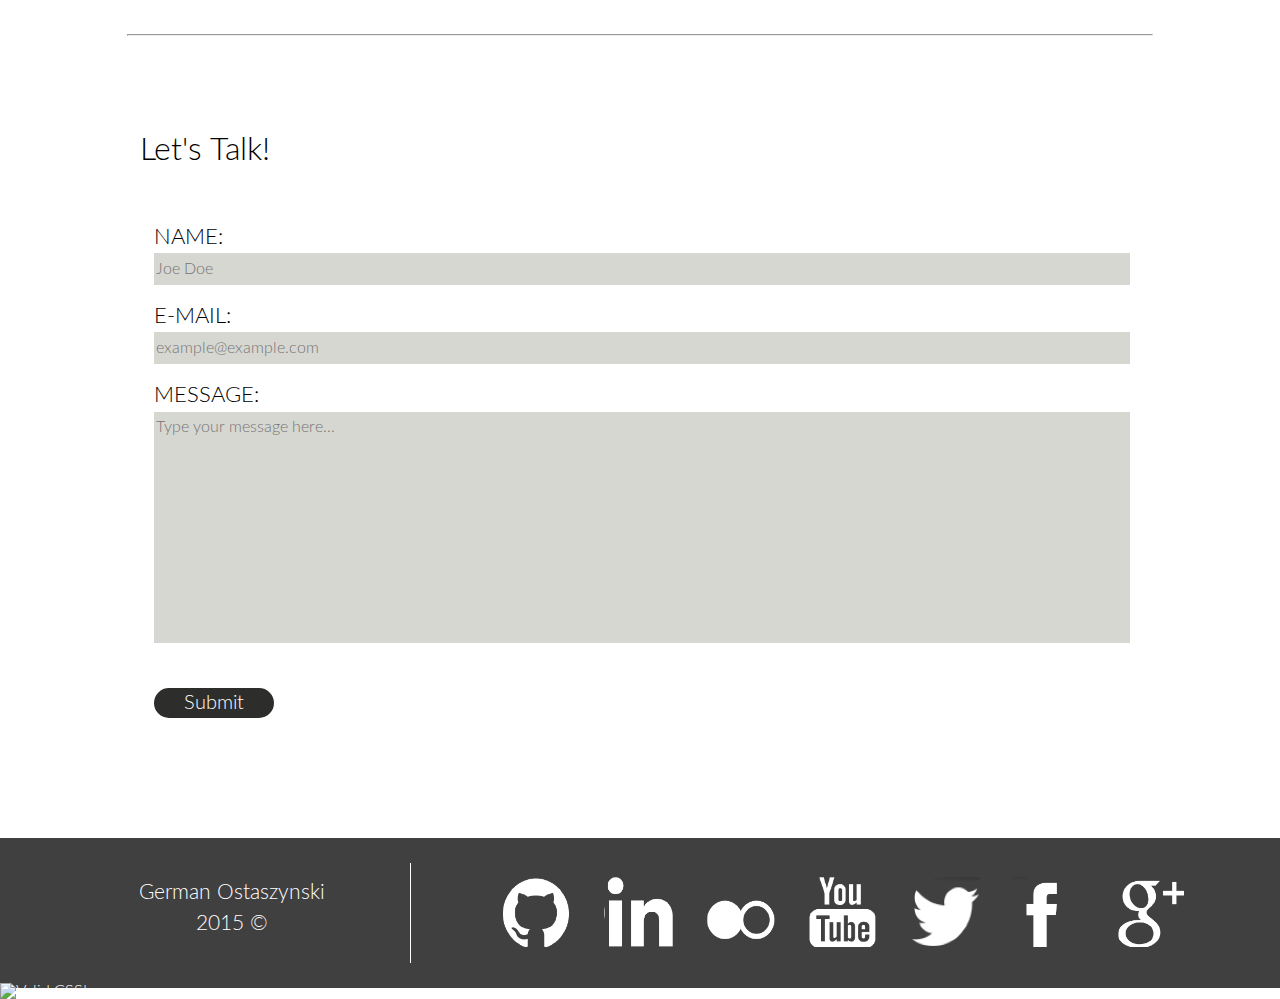
==== commit 33885620: "Fix font in other browsers and add Jquery and Javascript functionality" ====
--- a/index.html
+++ b/index.html
@@ -3,6 +3,7 @@
   <head>
     <title>German Ostaszynski | Web Developer & Designer</title>
     <link rel="stylesheet" type="text/css" href="css/style.css">
+    <link rel="stylesheet" type="text/css" href="css/lightbox.css">
     <link rel="icon" type="image/png" href="img/favicon64.ico" />
     <script type="text/javascript" src="js/jquery-1.11.3.min.js"></script>  <!-- Incluye un .js externo (JQUERY) -->
     <meta name="viewport" content="width=device-width, initial-scale=1">
@@ -28,12 +29,22 @@
 
       <article id="home">
         <div class="container">
-          <div id="quote">
+          <div class="quote" id="first_quote">
+            <p>
+              Hi there! I am German
+            </p>
+          </div>
+          <div class="quote" id="second_quote">
             <p>
               I love to create,<br><span>design, and build</span>
             </p>
           </div>
-          <div id="home_pic" onclick="uno()" >
+          <div class="quote" id="third_quote">
+            <p>
+              I am a Web Developer<br><span>and Photographer</span>
+            </p>
+          </div>
+          <div id="home_pic">
           </div>
         </div>
       </article>
@@ -130,14 +141,16 @@
             </div>
           </div>
 
-          <div class="portfolio_element">
-            <div id="photography" class="portfolio_picture">
-            </div>
-            <div class="portfolio_description">
-              <h1>Photography</h1>
-              <h2>See the world through my eyes</h2>
-            </div>
-          </div>
+          <a href="img/eolico.png" data-lightbox="eolico">            
+            <div class="portfolio_element">
+              <div id="photography" class="portfolio_picture">
+              </div>
+              <div class="portfolio_description">
+                <h1>Photography</h1>
+                <h2>See the world through my eyes</h2>
+              </div>
+            </div>
+          </a>
 
         </div>
 
@@ -353,6 +366,7 @@
     </footer>
    
     <script type="text/javascript" src="js/output.js"></script>
+    <script src="js/lightbox.min.js"></script>
 
   </body>
 
--- a/css/style.css
+++ b/css/style.css
@@ -59,6 +59,7 @@
   src: local('Lato Light'), local('Lato-Light'), url(../fonts/lato_lite_ext.woff2) format('woff2');
   unicode-range: U+0100-024F, U+1E00-1EFF, U+20A0-20AB, U+20AD-20CF, U+2C60-2C7F, U+A720-A7FF;
 }
+
 /* latin */
 @font-face {
   font-family: 'Lato';
@@ -68,15 +69,24 @@
   unicode-range: U+0000-00FF, U+0131, U+0152-0153, U+02C6, U+02DA, U+02DC, U+2000-206F, U+2074, U+20AC, U+2212, U+2215, U+E0FF, U+EFFD, U+F000;
 }
 
+/* Webfont: Lato-Light */
+@font-face {
+  font-family: 'Lato';
+  src: url('../fonts/Lato-Light.eot'); /* IE9 Compat Modes */
+  src: url('../fonts/Lato-Light.eot?#iefix') format('embedded-opentype'), /* IE6-IE8 */
+       url('../fonts/Lato-Light.woff') format('woff'), /* Modern Browsers */
+       url('../fonts/Lato-Light.ttf') format('truetype'); 
+  font-style: normal;
+  font-weight: normal;
+  text-rendering: optimizeLegibility;
+}
+
+
 
 /*---------------------------- General CSS --------------------------------*/
 
 body {
   font-family: 'Lato', sans-serif;
-}
-
-@-ms-viewport{
-  width: device-width;
 }
 
 a {
@@ -164,9 +174,13 @@
   display: inline-block;
 }
 
-#quote {
+.quote {
   position: absolute; 
   left: 0;
+}
+
+#second_quote, #third_quote {
+  display: none;
 }
 
 #home_pic {
@@ -393,7 +407,7 @@
 
 input {
   width: 100%;
-  margin-bottom: 20px;
+  margin: 5px 0 20px 0;
   background-color: rgb(215, 215, 210);
   border:0 none;
   height: 30px;
@@ -514,12 +528,12 @@
     display: block;
   }
 
-  #quote {    
+  .quote {    
     font-size: 2.5em;
     top: 38%; 
   }
 
-  #quote span {
+  .quote span {
     padding-left: 2em;
   }
   
@@ -541,12 +555,12 @@
     height: 500px;
   }
 
-  #quote {
+  .quote {
     font-size: 2.2em; 
     top: 42%;
   }
 
-  #quote span {
+  .quote span {
     padding-left: 2em;
   }
   
@@ -601,12 +615,12 @@
     min-width: 75%;
   }
 
-  #quote {
+  .quote {
     font-size: 2em; 
     top: 38%;
   }
 
-  #quote span {
+  .quote span {
     padding-left: 2em;
   }
   
@@ -704,7 +718,7 @@
     height: 520px;
   }
 
-  #quote, #home_pic {
+  .quote, #home_pic {
     display: block;
     position: static;
     margin: 0 auto;
@@ -716,12 +730,12 @@
     padding-top: 55px;
   }
 
-  #quote {
+  .quote {
     font-size: 2.2em; 
     top: 38%;
   }
 
-  #quote span {
+  .quote span {
     padding-left: 2em;
   }
   
@@ -842,7 +856,7 @@
     height: 500px;
   }
 
-  #quote, #home_pic {
+  .quote, #home_pic {
     display: block;
     position: static;
     margin: 0 auto;
@@ -854,12 +868,12 @@
     padding-top: 50px;
   }
 
-  #quote {
+  .quote {
     font-size: 2em; 
     top: 38%;
   }
 
-  #quote span {
+  .quote span {
     padding-left: 2em;
   }
   
@@ -1012,7 +1026,7 @@
     padding-top: 0;
   }
 
-  #quote, #home_pic {
+  .quote, #home_pic {
     display: block;
     position: static;
     margin: 0 auto;
@@ -1023,12 +1037,12 @@
     padding-top: 50px;
   }
 
-  #quote {
+  .quote {
     font-size: 1.6em; 
     top: 38%;
   }
 
-  #quote span {
+  .quote span {
     padding-left: 2em;
   }
   
@@ -1137,12 +1151,16 @@
 
 @media screen and (max-width: 340px) {
 
+  .title {
+    left: 40px;
+  }
+
   /* ----------- Nav Bar ------------- */
 
 
   nav {
     text-align: center;
-    height: 252px;
+    height: 249px;
     position: static;
   }
 
@@ -1180,32 +1198,30 @@
     padding-top: 0;
   }
 
-  #quote, #home_pic {
+  .quote, #home_pic {
     display: block;
     position: static;
-    margin: 0 auto;
+    margin: 35px auto 0;
     text-align: center;
-    margin-top: 20px;
   }
 
   .container {
     padding-top: 50px;
-  }
-
-  #quote {
+    width: 70%;
+  }
+
+  .quote {
     font-size: 1.5em; 
     top: 38%;
   }
 
-  #quote span {
+  .quote span {
     padding-left: 2em;
   }
   
   #home_pic {
-    height: 50%;
-    width: 40%;
-    min-height: 200px;
-    min-width: 300px;
+    height: 175px;
+    width: 230px;
     top: 20%;
   }
   
@@ -1215,9 +1231,18 @@
     background-image: url("../img/working_mobile.jpg");
   }
 
+  #short_bio {
+    top: 215px;
+    height: 215px;
+  }
+
+  #short_bio p {
+    width: inherit;
+  }
+
 
   /* -------------- Portfolio --------------- */
-  
+
   #portfolio {
     height: 1960px;
   }
@@ -1226,5 +1251,65 @@
     width: 200px;
   }
 
-}
-
+  /* -------------- Footer --------------- */
+
+  footer {
+    height: 185px; 
+  }
+
+  #footer_content {
+    padding-top: 12px;
+  }
+
+  #footer_info {
+    font-size: 1em;
+    width: 34%;
+  }
+
+  #footer_icons {
+    width: 168px;  
+  }
+
+  #footer_icons div {
+    margin: 15px 15px 0 0;
+    width: 40px;
+    height: 40px;
+  }
+
+  #github {
+    background-position: 1px 41px !important;
+    background-size: 756% 497% !important;
+  }
+
+  #linkedin {
+    background-position: 274px 668px !important;
+    background-size: 780% 520% !important;
+  }
+
+  #flickr {
+    background-position: 237px 45px !important;
+    background-size: 788% 530% !important;
+  }
+
+  #youtube {
+    background-position: 211px 41px !important;
+    background-size: 845% 445% !important;
+  }
+
+  #twitter {
+    background-position: 155px 40px !important;
+    background-size: 768% 526% !important;
+  }
+
+  #facebook {
+    background-position: 111px 40px !important;
+    background-size: 800% 525% !important;
+  }
+
+  #google_plus {
+    background-position: 63px 40px !important;
+    background-size: 710% 495% !important;
+  }
+
+}
+
